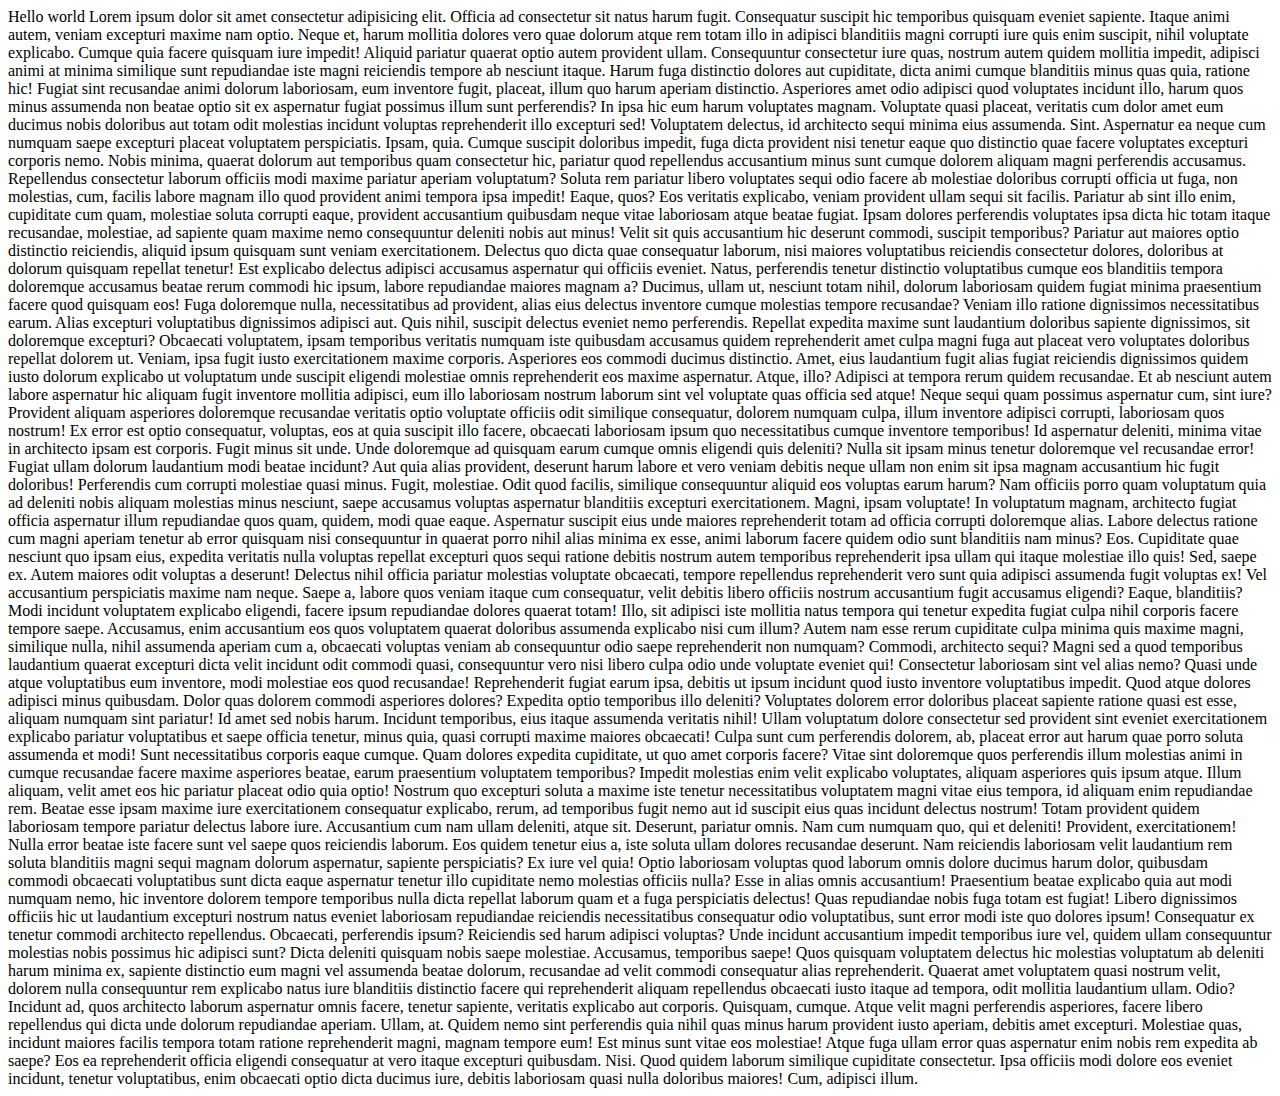
==== main-page/index.html @ 376ce211 "create my first folder for main page" ====
<!DOCTYPE html>
<html lang="en">
<head>
    <meta charset="UTF-8">
    <meta name="viewport" content="width=device-width, initial-scale=1.0">
    <title>Document</title>
</head>
<body>
    Hello world
    Lorem ipsum dolor sit amet consectetur adipisicing elit. Officia ad consectetur sit natus harum fugit. Consequatur suscipit hic temporibus quisquam eveniet sapiente. Itaque animi autem, veniam excepturi maxime nam optio.
    Neque et, harum mollitia dolores vero quae dolorum atque rem totam illo in adipisci blanditiis magni corrupti iure quis enim suscipit, nihil voluptate explicabo. Cumque quia facere quisquam iure impedit!
    Aliquid pariatur quaerat optio autem provident ullam. Consequuntur consectetur iure quas, nostrum autem quidem mollitia impedit, adipisci animi at minima similique sunt repudiandae iste magni reiciendis tempore ab nesciunt itaque.
    Harum fuga distinctio dolores aut cupiditate, dicta animi cumque blanditiis minus quas quia, ratione hic! Fugiat sint recusandae animi dolorum laboriosam, eum inventore fugit, placeat, illum quo harum aperiam distinctio.
    Asperiores amet odio adipisci quod voluptates incidunt illo, harum quos minus assumenda non beatae optio sit ex aspernatur fugiat possimus illum sunt perferendis? In ipsa hic eum harum voluptates magnam.
    Voluptate quasi placeat, veritatis cum dolor amet eum ducimus nobis doloribus aut totam odit molestias incidunt voluptas reprehenderit illo excepturi sed! Voluptatem delectus, id architecto sequi minima eius assumenda. Sint.
    Aspernatur ea neque cum numquam saepe excepturi placeat voluptatem perspiciatis. Ipsam, quia. Cumque suscipit doloribus impedit, fuga dicta provident nisi tenetur eaque quo distinctio quae facere voluptates excepturi corporis nemo.
    Nobis minima, quaerat dolorum aut temporibus quam consectetur hic, pariatur quod repellendus accusantium minus sunt cumque dolorem aliquam magni perferendis accusamus. Repellendus consectetur laborum officiis modi maxime pariatur aperiam voluptatum?
    Soluta rem pariatur libero voluptates sequi odio facere ab molestiae doloribus corrupti officia ut fuga, non molestias, cum, facilis labore magnam illo quod provident animi tempora ipsa impedit! Eaque, quos?
    Eos veritatis explicabo, veniam provident ullam sequi sit facilis. Pariatur ab sint illo enim, cupiditate cum quam, molestiae soluta corrupti eaque, provident accusantium quibusdam neque vitae laboriosam atque beatae fugiat.
    Ipsam dolores perferendis voluptates ipsa dicta hic totam itaque recusandae, molestiae, ad sapiente quam maxime nemo consequuntur deleniti nobis aut minus! Velit sit quis accusantium hic deserunt commodi, suscipit temporibus?
    Pariatur aut maiores optio distinctio reiciendis, aliquid ipsum quisquam sunt veniam exercitationem. Delectus quo dicta quae consequatur laborum, nisi maiores voluptatibus reiciendis consectetur dolores, doloribus at dolorum quisquam repellat tenetur!
    Est explicabo delectus adipisci accusamus aspernatur qui officiis eveniet. Natus, perferendis tenetur distinctio voluptatibus cumque eos blanditiis tempora doloremque accusamus beatae rerum commodi hic ipsum, labore repudiandae maiores magnam a?
    Ducimus, ullam ut, nesciunt totam nihil, dolorum laboriosam quidem fugiat minima praesentium facere quod quisquam eos! Fuga doloremque nulla, necessitatibus ad provident, alias eius delectus inventore cumque molestias tempore recusandae?
    Veniam illo ratione dignissimos necessitatibus earum. Alias excepturi voluptatibus dignissimos adipisci aut. Quis nihil, suscipit delectus eveniet nemo perferendis. Repellat expedita maxime sunt laudantium doloribus sapiente dignissimos, sit doloremque excepturi?
    Obcaecati voluptatem, ipsam temporibus veritatis numquam iste quibusdam accusamus quidem reprehenderit amet culpa magni fuga aut placeat vero voluptates doloribus repellat dolorem ut. Veniam, ipsa fugit iusto exercitationem maxime corporis.
    Asperiores eos commodi ducimus distinctio. Amet, eius laudantium fugit alias fugiat reiciendis dignissimos quidem iusto dolorum explicabo ut voluptatum unde suscipit eligendi molestiae omnis reprehenderit eos maxime aspernatur. Atque, illo?
    Adipisci at tempora rerum quidem recusandae. Et ab nesciunt autem labore aspernatur hic aliquam fugit inventore mollitia adipisci, eum illo laboriosam nostrum laborum sint vel voluptate quas officia sed atque!
    Neque sequi quam possimus aspernatur cum, sint iure? Provident aliquam asperiores doloremque recusandae veritatis optio voluptate officiis odit similique consequatur, dolorem numquam culpa, illum inventore adipisci corrupti, laboriosam quos nostrum!
    Ex error est optio consequatur, voluptas, eos at quia suscipit illo facere, obcaecati laboriosam ipsum quo necessitatibus cumque inventore temporibus! Id aspernatur deleniti, minima vitae in architecto ipsam est corporis.
    Fugit minus sit unde. Unde doloremque ad quisquam earum cumque omnis eligendi quis deleniti? Nulla sit ipsam minus tenetur doloremque vel recusandae error! Fugiat ullam dolorum laudantium modi beatae incidunt?
    Aut quia alias provident, deserunt harum labore et vero veniam debitis neque ullam non enim sit ipsa magnam accusantium hic fugit doloribus! Perferendis cum corrupti molestiae quasi minus. Fugit, molestiae.
    Odit quod facilis, similique consequuntur aliquid eos voluptas earum harum? Nam officiis porro quam voluptatum quia ad deleniti nobis aliquam molestias minus nesciunt, saepe accusamus voluptas aspernatur blanditiis excepturi exercitationem.
    Magni, ipsam voluptate! In voluptatum magnam, architecto fugiat officia aspernatur illum repudiandae quos quam, quidem, modi quae eaque. Aspernatur suscipit eius unde maiores reprehenderit totam ad officia corrupti doloremque alias.
    Labore delectus ratione cum magni aperiam tenetur ab error quisquam nisi consequuntur in quaerat porro nihil alias minima ex esse, animi laborum facere quidem odio sunt blanditiis nam minus? Eos.
    Cupiditate quae nesciunt quo ipsam eius, expedita veritatis nulla voluptas repellat excepturi quos sequi ratione debitis nostrum autem temporibus reprehenderit ipsa ullam qui itaque molestiae illo quis! Sed, saepe ex.
    Autem maiores odit voluptas a deserunt! Delectus nihil officia pariatur molestias voluptate obcaecati, tempore repellendus reprehenderit vero sunt quia adipisci assumenda fugit voluptas ex! Vel accusantium perspiciatis maxime nam neque.
    Saepe a, labore quos veniam itaque cum consequatur, velit debitis libero officiis nostrum accusantium fugit accusamus eligendi? Eaque, blanditiis? Modi incidunt voluptatem explicabo eligendi, facere ipsum repudiandae dolores quaerat totam!
    Illo, sit adipisci iste mollitia natus tempora qui tenetur expedita fugiat culpa nihil corporis facere tempore saepe. Accusamus, enim accusantium eos quos voluptatem quaerat doloribus assumenda explicabo nisi cum illum?
    Autem nam esse rerum cupiditate culpa minima quis maxime magni, similique nulla, nihil assumenda aperiam cum a, obcaecati voluptas veniam ab consequuntur odio saepe reprehenderit non numquam? Commodi, architecto sequi?
    Magni sed a quod temporibus laudantium quaerat excepturi dicta velit incidunt odit commodi quasi, consequuntur vero nisi libero culpa odio unde voluptate eveniet qui! Consectetur laboriosam sint vel alias nemo?
    Quasi unde atque voluptatibus eum inventore, modi molestiae eos quod recusandae! Reprehenderit fugiat earum ipsa, debitis ut ipsum incidunt quod iusto inventore voluptatibus impedit. Quod atque dolores adipisci minus quibusdam.
    Dolor quas dolorem commodi asperiores dolores? Expedita optio temporibus illo deleniti? Voluptates dolorem error doloribus placeat sapiente ratione quasi est esse, aliquam numquam sint pariatur! Id amet sed nobis harum.
    Incidunt temporibus, eius itaque assumenda veritatis nihil! Ullam voluptatum dolore consectetur sed provident sint eveniet exercitationem explicabo pariatur voluptatibus et saepe officia tenetur, minus quia, quasi corrupti maxime maiores obcaecati!
    Culpa sunt cum perferendis dolorem, ab, placeat error aut harum quae porro soluta assumenda et modi! Sunt necessitatibus corporis eaque cumque. Quam dolores expedita cupiditate, ut quo amet corporis facere?
    Vitae sint doloremque quos perferendis illum molestias animi in cumque recusandae facere maxime asperiores beatae, earum praesentium voluptatem temporibus? Impedit molestias enim velit explicabo voluptates, aliquam asperiores quis ipsum atque.
    Illum aliquam, velit amet eos hic pariatur placeat odio quia optio! Nostrum quo excepturi soluta a maxime iste tenetur necessitatibus voluptatem magni vitae eius tempora, id aliquam enim repudiandae rem.
    Beatae esse ipsam maxime iure exercitationem consequatur explicabo, rerum, ad temporibus fugit nemo aut id suscipit eius quas incidunt delectus nostrum! Totam provident quidem laboriosam tempore pariatur delectus labore iure.
    Accusantium cum nam ullam deleniti, atque sit. Deserunt, pariatur omnis. Nam cum numquam quo, qui et deleniti! Provident, exercitationem! Nulla error beatae iste facere sunt vel saepe quos reiciendis laborum.
    Eos quidem tenetur eius a, iste soluta ullam dolores recusandae deserunt. Nam reiciendis laboriosam velit laudantium rem soluta blanditiis magni sequi magnam dolorum aspernatur, sapiente perspiciatis? Ex iure vel quia!
    Optio laboriosam voluptas quod laborum omnis dolore ducimus harum dolor, quibusdam commodi obcaecati voluptatibus sunt dicta eaque aspernatur tenetur illo cupiditate nemo molestias officiis nulla? Esse in alias omnis accusantium!
    Praesentium beatae explicabo quia aut modi numquam nemo, hic inventore dolorem tempore temporibus nulla dicta repellat laborum quam et a fuga perspiciatis delectus! Quas repudiandae nobis fuga totam est fugiat!
    Libero dignissimos officiis hic ut laudantium excepturi nostrum natus eveniet laboriosam repudiandae reiciendis necessitatibus consequatur odio voluptatibus, sunt error modi iste quo dolores ipsum! Consequatur ex tenetur commodi architecto repellendus.
    Obcaecati, perferendis ipsum? Reiciendis sed harum adipisci voluptas? Unde incidunt accusantium impedit temporibus iure vel, quidem ullam consequuntur molestias nobis possimus hic adipisci sunt? Dicta deleniti quisquam nobis saepe molestiae.
    Accusamus, temporibus saepe! Quos quisquam voluptatem delectus hic molestias voluptatum ab deleniti harum minima ex, sapiente distinctio eum magni vel assumenda beatae dolorum, recusandae ad velit commodi consequatur alias reprehenderit.
    Quaerat amet voluptatem quasi nostrum velit, dolorem nulla consequuntur rem explicabo natus iure blanditiis distinctio facere qui reprehenderit aliquam repellendus obcaecati iusto itaque ad tempora, odit mollitia laudantium ullam. Odio?
    Incidunt ad, quos architecto laborum aspernatur omnis facere, tenetur sapiente, veritatis explicabo aut corporis. Quisquam, cumque. Atque velit magni perferendis asperiores, facere libero repellendus qui dicta unde dolorum repudiandae aperiam.
    Ullam, at. Quidem nemo sint perferendis quia nihil quas minus harum provident iusto aperiam, debitis amet excepturi. Molestiae quas, incidunt maiores facilis tempora totam ratione reprehenderit magni, magnam tempore eum!
    Est minus sunt vitae eos molestiae! Atque fuga ullam error quas aspernatur enim nobis rem expedita ab saepe? Eos ea reprehenderit officia eligendi consequatur at vero itaque excepturi quibusdam. Nisi.
    Quod quidem laborum similique cupiditate consectetur. Ipsa officiis modi dolore eos eveniet incidunt, tenetur voluptatibus, enim obcaecati optio dicta ducimus iure, debitis laboriosam quasi nulla doloribus maiores! Cum, adipisci illum.

</body>
</html>
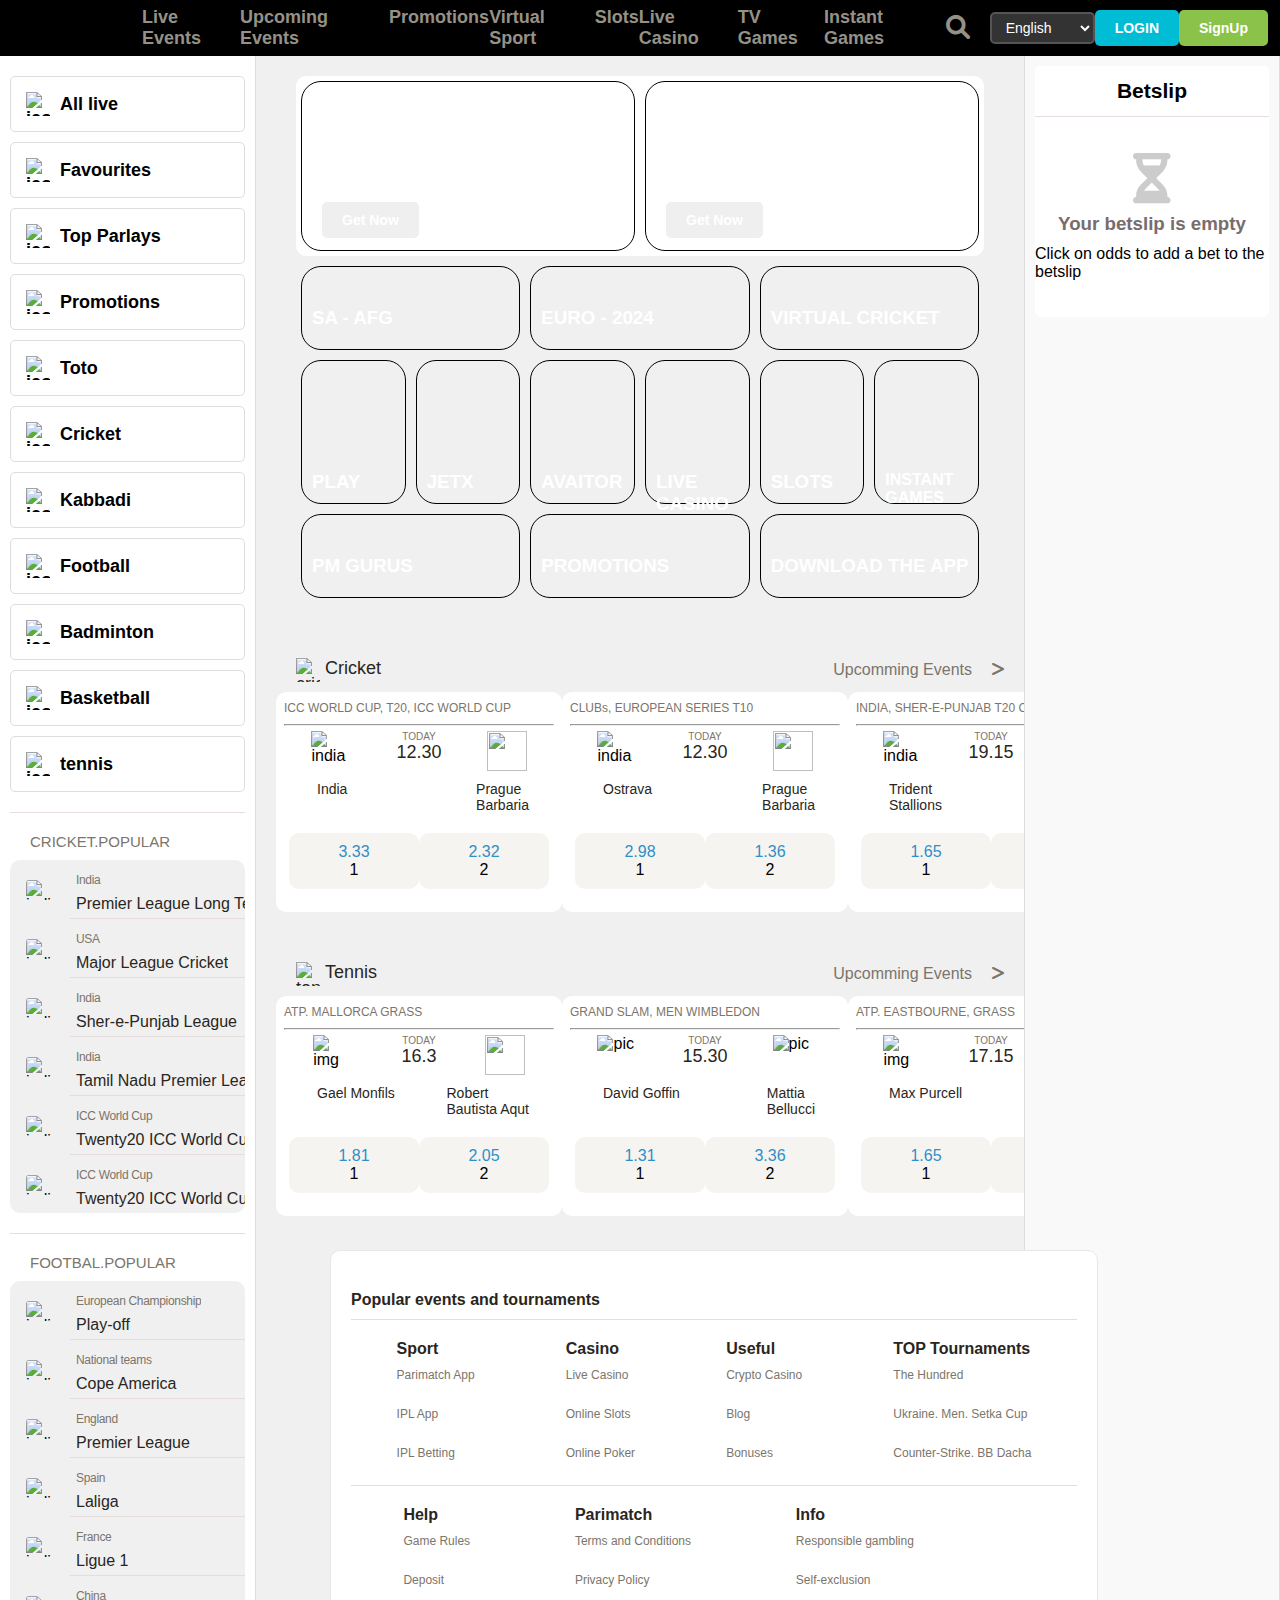
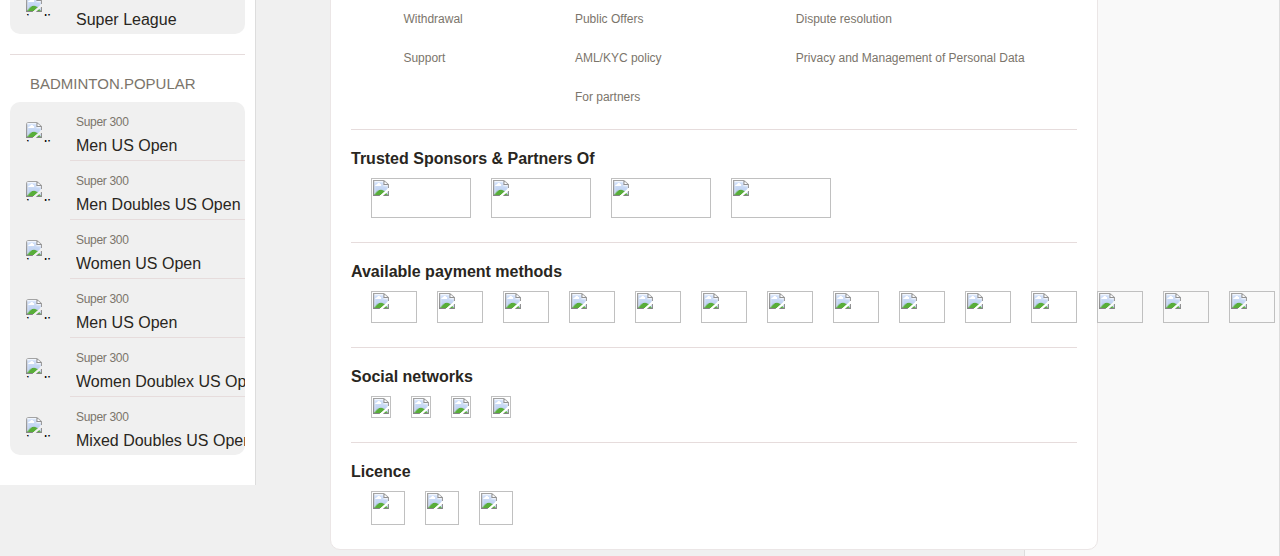
==== commit 54c4b4eb: "main page, login page, and signup page is almost completed" ====
--- a/main-page/index.html
+++ b/main-page/index.html
@@ -3,60 +3,831 @@
 <head>
     <meta charset="UTF-8">
     <meta name="viewport" content="width=device-width, initial-scale=1.0">
-    <title>Document</title>
+    <link rel="stylesheet" href="https://cdnjs.cloudflare.com/ajax/libs/font-awesome/6.0.0-beta3/css/all.min.css">
+    <link rel="stylesheet" href="style.css">
+    <script src="script.js" defer></script>
+    <title>main-page</title>
 </head>
 <body>
-    Hello world
-    Lorem ipsum dolor sit amet consectetur adipisicing elit. Officia ad consectetur sit natus harum fugit. Consequatur suscipit hic temporibus quisquam eveniet sapiente. Itaque animi autem, veniam excepturi maxime nam optio.
-    Neque et, harum mollitia dolores vero quae dolorum atque rem totam illo in adipisci blanditiis magni corrupti iure quis enim suscipit, nihil voluptate explicabo. Cumque quia facere quisquam iure impedit!
-    Aliquid pariatur quaerat optio autem provident ullam. Consequuntur consectetur iure quas, nostrum autem quidem mollitia impedit, adipisci animi at minima similique sunt repudiandae iste magni reiciendis tempore ab nesciunt itaque.
-    Harum fuga distinctio dolores aut cupiditate, dicta animi cumque blanditiis minus quas quia, ratione hic! Fugiat sint recusandae animi dolorum laboriosam, eum inventore fugit, placeat, illum quo harum aperiam distinctio.
-    Asperiores amet odio adipisci quod voluptates incidunt illo, harum quos minus assumenda non beatae optio sit ex aspernatur fugiat possimus illum sunt perferendis? In ipsa hic eum harum voluptates magnam.
-    Voluptate quasi placeat, veritatis cum dolor amet eum ducimus nobis doloribus aut totam odit molestias incidunt voluptas reprehenderit illo excepturi sed! Voluptatem delectus, id architecto sequi minima eius assumenda. Sint.
-    Aspernatur ea neque cum numquam saepe excepturi placeat voluptatem perspiciatis. Ipsam, quia. Cumque suscipit doloribus impedit, fuga dicta provident nisi tenetur eaque quo distinctio quae facere voluptates excepturi corporis nemo.
-    Nobis minima, quaerat dolorum aut temporibus quam consectetur hic, pariatur quod repellendus accusantium minus sunt cumque dolorem aliquam magni perferendis accusamus. Repellendus consectetur laborum officiis modi maxime pariatur aperiam voluptatum?
-    Soluta rem pariatur libero voluptates sequi odio facere ab molestiae doloribus corrupti officia ut fuga, non molestias, cum, facilis labore magnam illo quod provident animi tempora ipsa impedit! Eaque, quos?
-    Eos veritatis explicabo, veniam provident ullam sequi sit facilis. Pariatur ab sint illo enim, cupiditate cum quam, molestiae soluta corrupti eaque, provident accusantium quibusdam neque vitae laboriosam atque beatae fugiat.
-    Ipsam dolores perferendis voluptates ipsa dicta hic totam itaque recusandae, molestiae, ad sapiente quam maxime nemo consequuntur deleniti nobis aut minus! Velit sit quis accusantium hic deserunt commodi, suscipit temporibus?
-    Pariatur aut maiores optio distinctio reiciendis, aliquid ipsum quisquam sunt veniam exercitationem. Delectus quo dicta quae consequatur laborum, nisi maiores voluptatibus reiciendis consectetur dolores, doloribus at dolorum quisquam repellat tenetur!
-    Est explicabo delectus adipisci accusamus aspernatur qui officiis eveniet. Natus, perferendis tenetur distinctio voluptatibus cumque eos blanditiis tempora doloremque accusamus beatae rerum commodi hic ipsum, labore repudiandae maiores magnam a?
-    Ducimus, ullam ut, nesciunt totam nihil, dolorum laboriosam quidem fugiat minima praesentium facere quod quisquam eos! Fuga doloremque nulla, necessitatibus ad provident, alias eius delectus inventore cumque molestias tempore recusandae?
-    Veniam illo ratione dignissimos necessitatibus earum. Alias excepturi voluptatibus dignissimos adipisci aut. Quis nihil, suscipit delectus eveniet nemo perferendis. Repellat expedita maxime sunt laudantium doloribus sapiente dignissimos, sit doloremque excepturi?
-    Obcaecati voluptatem, ipsam temporibus veritatis numquam iste quibusdam accusamus quidem reprehenderit amet culpa magni fuga aut placeat vero voluptates doloribus repellat dolorem ut. Veniam, ipsa fugit iusto exercitationem maxime corporis.
-    Asperiores eos commodi ducimus distinctio. Amet, eius laudantium fugit alias fugiat reiciendis dignissimos quidem iusto dolorum explicabo ut voluptatum unde suscipit eligendi molestiae omnis reprehenderit eos maxime aspernatur. Atque, illo?
-    Adipisci at tempora rerum quidem recusandae. Et ab nesciunt autem labore aspernatur hic aliquam fugit inventore mollitia adipisci, eum illo laboriosam nostrum laborum sint vel voluptate quas officia sed atque!
-    Neque sequi quam possimus aspernatur cum, sint iure? Provident aliquam asperiores doloremque recusandae veritatis optio voluptate officiis odit similique consequatur, dolorem numquam culpa, illum inventore adipisci corrupti, laboriosam quos nostrum!
-    Ex error est optio consequatur, voluptas, eos at quia suscipit illo facere, obcaecati laboriosam ipsum quo necessitatibus cumque inventore temporibus! Id aspernatur deleniti, minima vitae in architecto ipsam est corporis.
-    Fugit minus sit unde. Unde doloremque ad quisquam earum cumque omnis eligendi quis deleniti? Nulla sit ipsam minus tenetur doloremque vel recusandae error! Fugiat ullam dolorum laudantium modi beatae incidunt?
-    Aut quia alias provident, deserunt harum labore et vero veniam debitis neque ullam non enim sit ipsa magnam accusantium hic fugit doloribus! Perferendis cum corrupti molestiae quasi minus. Fugit, molestiae.
-    Odit quod facilis, similique consequuntur aliquid eos voluptas earum harum? Nam officiis porro quam voluptatum quia ad deleniti nobis aliquam molestias minus nesciunt, saepe accusamus voluptas aspernatur blanditiis excepturi exercitationem.
-    Magni, ipsam voluptate! In voluptatum magnam, architecto fugiat officia aspernatur illum repudiandae quos quam, quidem, modi quae eaque. Aspernatur suscipit eius unde maiores reprehenderit totam ad officia corrupti doloremque alias.
-    Labore delectus ratione cum magni aperiam tenetur ab error quisquam nisi consequuntur in quaerat porro nihil alias minima ex esse, animi laborum facere quidem odio sunt blanditiis nam minus? Eos.
-    Cupiditate quae nesciunt quo ipsam eius, expedita veritatis nulla voluptas repellat excepturi quos sequi ratione debitis nostrum autem temporibus reprehenderit ipsa ullam qui itaque molestiae illo quis! Sed, saepe ex.
-    Autem maiores odit voluptas a deserunt! Delectus nihil officia pariatur molestias voluptate obcaecati, tempore repellendus reprehenderit vero sunt quia adipisci assumenda fugit voluptas ex! Vel accusantium perspiciatis maxime nam neque.
-    Saepe a, labore quos veniam itaque cum consequatur, velit debitis libero officiis nostrum accusantium fugit accusamus eligendi? Eaque, blanditiis? Modi incidunt voluptatem explicabo eligendi, facere ipsum repudiandae dolores quaerat totam!
-    Illo, sit adipisci iste mollitia natus tempora qui tenetur expedita fugiat culpa nihil corporis facere tempore saepe. Accusamus, enim accusantium eos quos voluptatem quaerat doloribus assumenda explicabo nisi cum illum?
-    Autem nam esse rerum cupiditate culpa minima quis maxime magni, similique nulla, nihil assumenda aperiam cum a, obcaecati voluptas veniam ab consequuntur odio saepe reprehenderit non numquam? Commodi, architecto sequi?
-    Magni sed a quod temporibus laudantium quaerat excepturi dicta velit incidunt odit commodi quasi, consequuntur vero nisi libero culpa odio unde voluptate eveniet qui! Consectetur laboriosam sint vel alias nemo?
-    Quasi unde atque voluptatibus eum inventore, modi molestiae eos quod recusandae! Reprehenderit fugiat earum ipsa, debitis ut ipsum incidunt quod iusto inventore voluptatibus impedit. Quod atque dolores adipisci minus quibusdam.
-    Dolor quas dolorem commodi asperiores dolores? Expedita optio temporibus illo deleniti? Voluptates dolorem error doloribus placeat sapiente ratione quasi est esse, aliquam numquam sint pariatur! Id amet sed nobis harum.
-    Incidunt temporibus, eius itaque assumenda veritatis nihil! Ullam voluptatum dolore consectetur sed provident sint eveniet exercitationem explicabo pariatur voluptatibus et saepe officia tenetur, minus quia, quasi corrupti maxime maiores obcaecati!
-    Culpa sunt cum perferendis dolorem, ab, placeat error aut harum quae porro soluta assumenda et modi! Sunt necessitatibus corporis eaque cumque. Quam dolores expedita cupiditate, ut quo amet corporis facere?
-    Vitae sint doloremque quos perferendis illum molestias animi in cumque recusandae facere maxime asperiores beatae, earum praesentium voluptatem temporibus? Impedit molestias enim velit explicabo voluptates, aliquam asperiores quis ipsum atque.
-    Illum aliquam, velit amet eos hic pariatur placeat odio quia optio! Nostrum quo excepturi soluta a maxime iste tenetur necessitatibus voluptatem magni vitae eius tempora, id aliquam enim repudiandae rem.
-    Beatae esse ipsam maxime iure exercitationem consequatur explicabo, rerum, ad temporibus fugit nemo aut id suscipit eius quas incidunt delectus nostrum! Totam provident quidem laboriosam tempore pariatur delectus labore iure.
-    Accusantium cum nam ullam deleniti, atque sit. Deserunt, pariatur omnis. Nam cum numquam quo, qui et deleniti! Provident, exercitationem! Nulla error beatae iste facere sunt vel saepe quos reiciendis laborum.
-    Eos quidem tenetur eius a, iste soluta ullam dolores recusandae deserunt. Nam reiciendis laboriosam velit laudantium rem soluta blanditiis magni sequi magnam dolorum aspernatur, sapiente perspiciatis? Ex iure vel quia!
-    Optio laboriosam voluptas quod laborum omnis dolore ducimus harum dolor, quibusdam commodi obcaecati voluptatibus sunt dicta eaque aspernatur tenetur illo cupiditate nemo molestias officiis nulla? Esse in alias omnis accusantium!
-    Praesentium beatae explicabo quia aut modi numquam nemo, hic inventore dolorem tempore temporibus nulla dicta repellat laborum quam et a fuga perspiciatis delectus! Quas repudiandae nobis fuga totam est fugiat!
-    Libero dignissimos officiis hic ut laudantium excepturi nostrum natus eveniet laboriosam repudiandae reiciendis necessitatibus consequatur odio voluptatibus, sunt error modi iste quo dolores ipsum! Consequatur ex tenetur commodi architecto repellendus.
-    Obcaecati, perferendis ipsum? Reiciendis sed harum adipisci voluptas? Unde incidunt accusantium impedit temporibus iure vel, quidem ullam consequuntur molestias nobis possimus hic adipisci sunt? Dicta deleniti quisquam nobis saepe molestiae.
-    Accusamus, temporibus saepe! Quos quisquam voluptatem delectus hic molestias voluptatum ab deleniti harum minima ex, sapiente distinctio eum magni vel assumenda beatae dolorum, recusandae ad velit commodi consequatur alias reprehenderit.
-    Quaerat amet voluptatem quasi nostrum velit, dolorem nulla consequuntur rem explicabo natus iure blanditiis distinctio facere qui reprehenderit aliquam repellendus obcaecati iusto itaque ad tempora, odit mollitia laudantium ullam. Odio?
-    Incidunt ad, quos architecto laborum aspernatur omnis facere, tenetur sapiente, veritatis explicabo aut corporis. Quisquam, cumque. Atque velit magni perferendis asperiores, facere libero repellendus qui dicta unde dolorum repudiandae aperiam.
-    Ullam, at. Quidem nemo sint perferendis quia nihil quas minus harum provident iusto aperiam, debitis amet excepturi. Molestiae quas, incidunt maiores facilis tempora totam ratione reprehenderit magni, magnam tempore eum!
-    Est minus sunt vitae eos molestiae! Atque fuga ullam error quas aspernatur enim nobis rem expedita ab saepe? Eos ea reprehenderit officia eligendi consequatur at vero itaque excepturi quibusdam. Nisi.
-    Quod quidem laborum similique cupiditate consectetur. Ipsa officiis modi dolore eos eveniet incidunt, tenetur voluptatibus, enim obcaecati optio dicta ducimus iure, debitis laboriosam quasi nulla doloribus maiores! Cum, adipisci illum.
+    <nav>
+        <ul class="navbar">
+            <li id="bar"><i class="fa-solid fa-bars"></i>
+                <div class="menu-links">
+                    <ul>
+                        <li class="menu-link-ele">
+                            <a href="#">Live Events</a>
+                        </li>
+                        <li class="menu-link-ele">
+                            <a href="#">Upcoming Events</a>
+                        </li>
+                        <li class="menu-link-ele">
+                            <a href="#">Promotions</a>
+                        </li>
+                        <li class="menu-link-ele">
+                            <a href="#">Virtual Sport</a>
+                        </li>
+                        <li class="menu-link-ele">
+                            <a href="#">Slots</a>
+                        </li>
+                        <li class="menu-link-ele">
+                            <a href="#">Live Casino</a>
+                        </li>
+                        <li class="menu-link-ele">
+                            <a href="#">TV Games</a>
+                        </li>
+                        <li class="menu-link-ele">
+                            <a href="#">Instant Games</a>
+                        </li>
+                    </ul>
+                </div>
+            </li>
+            <li class="nav-logo">
+                <div class="logo" ></div>
 
+                </div>
+            </li>
+           <div class="navbar-link-con">
+            <li class="nav-link event-link">
+                <a href="#">Live Events</a>
+            </li>
+            <li class="nav-link event-link">
+                <a href="#">Upcoming Events</a>
+            </li>
+            <li class="nav-link event-link">
+                <a href="#">Promotions</a>
+            </li>
+            <li class="nav-link event-link">
+                <a href="#">Virtual Sport</a>
+            </li>
+            <li class="nav-link event-link">
+                <a href="#">Slots</a>
+            </li>
+            <li class="nav-link event-link">
+                <a href="#">Live Casino</a>
+            </li>
+            <li class="nav-link event-link">
+                <a href="#">TV Games</a>
+            </li>
+            <li class="nav-link event-link">
+                <a href="#">Instant Games</a>
+            </li>
+           </div>
+            <li class="search-button">
+                <i class="fa-solid fa-magnifying-glass"></i>
+            </li>
+            <li class="lang-menu">
+                <div class="nav-item">
+                    <select class="language-selector">
+                        <option value="en" selected>English</option>
+                        <option value="fr">French</option>
+                        <option value="es">Spanish</option>
+                        <option value="de">German</option>
+                        <option value="zh">Chinese</option>
+                        <option value="ja">Japanese</option>
+                        <option value="ru">Russian</option>
+                        
+                    </select>
+                </div>
+            </li>
+            <li class="login-button">
+                <button>LOGIN</button>
+            </li>
+            <li class="sign-button">
+                <button>SignUp</button>
+            </li>
+            <li></li>
+        </ul>
+    </nav>
+    <main>
+        <div class="sidebar">
+            <div class="option">
+                <img src="https://icon-library.com/images/icon-for-fire/icon-for-fire-6.jpg" alt="icon">
+                All live
+            </div>
+            <div class="option">
+                <img src="https://4.bp.blogspot.com/-on1fVH5FsH8/TvQhVRH-viI/AAAAAAAAExI/N8abTsL3eWk/s1600/star.png" alt="icon">
+                Favourites
+            </div>
+            <div class="option">
+                <img src="https://mdlr.tech/assets/images/brand0/mdpi/img_ci_topparlays.png" alt="icon">
+                Top Parlays
+            </div>
+            <div class="option">
+                <img src="https://mdlr.tech/assets/images/brand0/mdpi/img_ci_promo.png" alt="icon">
+                Promotions
+            </div>
+            <div class="option">
+                <img src="https://mdlr.tech/assets/images/brand0/mdpi/img_toto.png" alt="icon">
+                Toto
+            </div>
+            <div class="option">
+                <img src="https://mdlr.tech/assets/images/brand0/mdpi/img_sport_ck.png" alt="icon">
+                Cricket
+            </div>
+            <div class="option">
+                <img src="https://mdlr.tech/assets/images/brand0/mdpi/img_sport_kb.png" alt="icon">
+                Kabbadi
+            </div>
+            <div class="option">
+                <img src="https://mdlr.tech/assets/images/brand0/mdpi/img_sport_f.png" alt="icon">
+                Football
+            </div>
+            <div class="option">
+                <img src="https://mdlr.tech/assets/images/brand0/mdpi/img_sport_bn.png" alt="icon">
+                Badminton
+            </div>
+            <div class="option">
+                <img src="https://mdlr.tech/assets/images/brand0/mdpi/img_sport_b.png" alt="icon">
+                Basketball
+            </div>
+            <div class="option" style="margin-bottom: 20px;">
+                <img src="https://mdlr.tech/assets/images/brand0/mdpi/img_sport_t.png" alt="icon">
+                tennis
+            </div>
+            <hr style="border:none; border-top: 1px solid rgb(230, 220, 220);">
+            <div class="leftsidebar-opt2" >
+                <div class="head">
+                    <p class="heading";>CRICKET.POPULAR</p>
+                    <div class="cricket">
+                        <div class="cric-con">
+                            <img src="https://pm-bet.in/taxonomyicons/categories/ind" alt="india" class="cric-con-img">
+                            <div class="details">
+                                <p class="country">India</p>
+                                 <p class="league">Premier League Long Term</p>
+                        
+                             </div>
+                             
+                        </div><hr style="margin-left: 60px; border:none; border-top: 1px solid rgb(230, 220, 220);">
+                        <div class="cric-con">
+                            <img src="https://pm-bet.in/taxonomyicons/categories/usa" alt="india" class="cric-con-img">
+                            <div class="details">
+                                <p class="country">USA</p>
+                                 <p class="league">Major League Cricket</p>
+                        
+                             </div>
+                             
+                        </div><hr style="margin-left: 60px;  border:none; border-top: 1px solid rgb(230, 220, 220);">
+                        <div class="cric-con">
+                            <img src="https://pm-bet.in/taxonomyicons/categories/ind" alt="india" class="cric-con-img">
+                            <div class="details">
+                                <p class="country">India</p>
+                                 <p class="league">Sher-e-Punjab League</p>
+                        
+                             </div>
+                             
+                        </div><hr style="margin-left: 60px;  border:none; border-top: 1px solid rgb(230, 220, 220);">
+                        <div class="cric-con">
+                            <img src="https://pm-bet.in/taxonomyicons/categories/ind" alt="india" class="cric-con-img">
+                            <div class="details">
+                                <p class="country">India</p>
+                                 <p class="league">Tamil Nadu Premier League</p>
+                        
+                             </div>
+                             
+                        </div><hr style="margin-left: 60px;  border:none; border-top: 1px solid rgb(230, 220, 220);">
+                        <div class="cric-con">
+                            <img src="https://pm-bet.in/taxonomyicons/categories/wc_c" alt="india" class="cric-con-img">
+                            <div class="details">
+                                <p class="country">ICC World Cup</p>
+                                 <p class="league">Twenty20 ICC World Cup</p>
+                        
+                             </div>
+                             
+                        </div><hr style="margin-left: 60px;  border:none; border-top: 1px solid rgb(230, 220, 220);">
+                        <div class="cric-con">
+                            <img src="https://pm-bet.in/taxonomyicons/categories/wc_c" alt="india" class="cric-con-img">
+                            <div class="details">
+                                <p class="country">ICC World Cup</p>
+                                 <p class="league">Twenty20 ICC World Cup</p>
+                        
+                             </div>
+                             
+                        </div>
+                    </div>
+                </div>
+            </div>
+            <hr style=" border:none; border-top: 1px solid rgb(230, 220, 220);">
+            <div class="leftsidebar-opt2" >
+                <div class="head">
+                    <p class="heading";>FOOTBAL.POPULAR</p>
+                    <div class="cricket">
+                        <div class="cric-con">
+                            <img src="https://pm-bet.in/taxonomyicons/categories/ec" alt="india" class="cric-con-img">
+                            <div class="details">
+                                <p class="country">European Championship</p>
+                                 <p class="league">Play-off</p>
+                        
+                             </div>
+                             
+                        </div><hr style="margin-left: 60px;  border:none; border-top: 1px solid rgb(230, 220, 220);">
+                        <div class="cric-con">
+                            <img src="https://pm-bet.in/taxonomyicons/categories/f_nt" alt="india" class="cric-con-img">
+                            <div class="details">
+                                <p class="country">National teams</p>
+                                 <p class="league">Cope America</p>
+                        
+                             </div>
+                             
+                        </div><hr style="margin-left: 60px;  border:none; border-top: 1px solid rgb(230, 220, 220);">
+                        <div class="cric-con">
+                            <img src="https://pm-bet.in/taxonomyicons/categories/eng" alt="india" class="cric-con-img">
+                            <div class="details">
+                                <p class="country">England</p>
+                                 <p class="league">Premier League</p>
+                        
+                             </div>
+                             
+                        </div><hr style="margin-left: 60px;  border:none; border-top: 1px solid rgb(230, 220, 220);">
+                        <div class="cric-con">
+                            <img src="https://pm-bet.in/taxonomyicons/categories/esp" alt="india" class="cric-con-img">
+                            <div class="details">
+                                <p class="country">Spain</p>
+                                 <p class="league">Laliga</p>
+                        
+                             </div>
+                             
+                        </div><hr style="margin-left: 60px;  border:none; border-top: 1px solid rgb(230, 220, 220);">
+                        <div class="cric-con">
+                            <img src="https://pm-bet.in/taxonomyicons/categories/fra" alt="india" class="cric-con-img">
+                            <div class="details">
+                                <p class="country">France</p>
+                                 <p class="league">Ligue 1</p>
+                        
+                             </div>
+                             
+                        </div><hr style="margin-left: 60px;  border:none; border-top: 1px solid rgb(230, 220, 220);">
+                        <div class="cric-con">
+                            <img src="https://pm-bet.in/taxonomyicons/categories/chn" alt="india" class="cric-con-img">
+                            <div class="details">
+                                <p class="country">China</p>
+                                 <p class="league">Super League</p>
+                        
+                             </div>
+                             
+                        </div>
+                    </div>
+                </div>
+            </div>
+            <hr style=" border:none; border-top: 1px solid rgb(230, 220, 220);">
+            <div class="leftsidebar-opt2" >
+                <div class="head">
+                    <p class="heading";>BADMINTON.POPULAR</p>
+                    <div class="cricket">
+                        <div class="cric-con">
+                            <img src="https://pm-bet.in/taxonomyicons/categories/s_300" alt="india" class="cric-con-img">
+                            <div class="details">
+                                <p class="country">Super 300</p>
+                                 <p class="league">Men US Open</p>
+                        
+                             </div>
+                             
+                        </div><hr style="margin-left: 60px;  border:none; border-top: 1px solid rgb(230, 220, 220);">
+                        <div class="cric-con">
+                            <img src="https://pm-bet.in/taxonomyicons/categories/s_300" alt="india" class="cric-con-img">
+                            <div class="details">
+                                <p class="country">Super 300</p>
+                                 <p class="league">Men Doubles US Open</p>
+                        
+                             </div>
+                             
+                        </div><hr style="margin-left: 60px;  border:none; border-top: 1px solid rgb(230, 220, 220);">
+                        <div class="cric-con">
+                            <img src="https://pm-bet.in/taxonomyicons/categories/s_300" alt="india" class="cric-con-img">
+                            <div class="details">
+                                <p class="country">Super 300</p>
+                                 <p class="league">Women US Open</p>
+                        
+                             </div>
+                             
+                        </div><hr style="margin-left: 60px;  border:none; border-top: 1px solid rgb(230, 220, 220);">
+                        <div class="cric-con">
+                            <img src="https://pm-bet.in/taxonomyicons/categories/s_300" alt="india" class="cric-con-img">
+                            <div class="details">
+                                <p class="country">Super 300</p>
+                                 <p class="league">Men US Open</p>
+                        
+                             </div>
+                             
+                        </div><hr style="margin-left: 60px;  border:none; border-top: 1px solid rgb(230, 220, 220);">
+                        <div class="cric-con">
+                            <img src="https://pm-bet.in/taxonomyicons/categories/s_300" alt="india" class="cric-con-img">
+                            <div class="details">
+                                <p class="country">Super 300</p>
+                                 <p class="league">Women Doublex US Open</p>
+                        
+                             </div>
+                             
+                        </div><hr style="margin-left: 60px;  border:none; border-top: 1px solid rgb(230, 220, 220);">
+                        <div class="cric-con">
+                            <img src="https://pm-bet.in/taxonomyicons/categories/s_300" alt="india" class="cric-con-img">
+                            <div class="details">
+                                <p class="country">Super 300</p>
+                                 <p class="league">Mixed Doubles US Open</p>
+                        
+                             </div>
+                             
+                        </div>
+                    </div>
+                </div>
+            </div>
+        </div>
+        <!-- /* -------------main section --------------*/ -->
+        <div class="content">
+            <div class="image-container">
+                <div class="row1">
+                    <div class="row1-con" style="background-image: url(https://pm-bet.in/content/uploads/392x152_2024_05_30_T182225_103_a0389c3f78.png); background-size: cover;">
+                        <button class="img-button">Get Now</button>
+                    </div>
+                    <div class="row1-con" style="background-image: url(https://pm-bet.in/content/uploads/392x152_2024_05_28_T085059_729_186c30f53a.png); background-size: cover;">
+                        <button class="img-button">Get Now</button>
+                    </div>
+                </div>
+                <div class="row2">
+                    <div class="row2-con" style="background-image: url(	https://pm-bet.in/content/uploads/eeeeee_033e8d0743.png); background-size: cover;">
+                        <h3 class="row2-p">SA - AFG</h3>
+                    </div>
+                    <div class="row2-con" style="background-image: url(https://pm-bet.in/content/uploads/euro_2024_5cfb358bc0.png); background-size: cover;">
+                        <h3 class="row2-p">EURO - 2024</h3>
+                    </div>
+                    <div class="row2-con" style="background-image: url(https://pm-bet.in/content/uploads/cric_1cf82bf5ab.png); background-size: cover;">
+                        <h3 class="row2-p">VIRTUAL CRICKET</h3>
+                    </div>
+                </div>
+                <div class="row3">
+                    <div class="row3-con" style="background-image: url(https://pm-bet.in/content/uploads/cric_1cf82bf5ab.png); background-size: cover;">
+                        <h3 class="row3-p">PLAY</h3>
+                    </div>
+                    <div class="row3-con" style="background-image: url(	https://pm-bet.in/content/uploads/jet_icc_553bbd5f51.png); background-size: cover;">
+                        <h3 class="row3-p">JETX</h3>
+                    </div>
+                    <div class="row3-con" style="background-image: url(https://pm-bet.in/content/uploads/avi_icc_de5fc63fef.png); background-size: cover;">
+                        <h3 class="row3-p">AVAITOR</h3>
+                    </div>
+                    <div class="row3-con" style="background-image: url(	https://pm-bet.in/content/uploads/live_icc_3bcc4dfd9e.png); background-size: cover;">
+                        <h3 class="row3-p">LIVE CASINO</h3>
+                    </div>
+                    <div class="row3-con" style="background-image: url(https://pm-bet.in/content/uploads/slot_icc_d6bcfb8538.png); background-size: cover;">
+                        <h3 class="row3-p">SLOTS</h3>
+                    </div>
+                    <div class="row3-con" style="background-image: url(https://pm-bet.in/content/uploads/instant_icc_2f8096d909.png); background-size: cover;">
+                        <h4 class="row3-p">INSTANT GAMES</h4>
+                    </div>
+                </div>
+                <div class="row2">
+                    <div class="row2-con" style="background-image: url(	https://pm-bet.in/content/uploads/PM_23c32137d1.png); background-size: cover;">
+                        <h3 class="row2-p">PM GURUS</h3>
+                    </div>
+                    <div class="row2-con" style="background-image: url(https://pm-bet.in/content/uploads/promo_icc_web_65bd2c85c2.png); background-size: cover;">
+                        <h3 class="row2-p">PROMOTIONS</h3>
+                    </div>
+                    <div class="row2-con" style="background-image: url(https://pm-bet.in/content/uploads/down_web_icc_229213ea16.png); background-size: cover;">
+                        <h3 class="row2-p">DOWNLOAD THE APP</h3>
+                    </div>
+                </div>
+                
+                
+            </div>
+            <!-- first event -->
+            <div class="events-con">
+                <div class="events-con-head">
+                    <div class="head1">
+                        <img src="https://mdlr.tech/assets/images/brand0/mdpi/img_sport_ck.png" alt="cric">
+                        <p>Cricket</p>
+                    </div>
+                    <div class="head2">
+                        <p>Upcomming Events</p>
+                        <i class="fa-solid fa-greater-than"></i>
+                    </div>
+                </div>
+                <div class="card-section">
+                    <!-- card1 -->
+                    <div class="card">
+                        <div class="card-head">
+                            <p class="card-head-p">ICC WORLD CUP, T20, ICC WORLD CUP</p>
+                        </div>
+                        <hr class="card-hr">
+                        <div class="card-body">
+                            <div class="card-body-row1">
+                                <img src="https://pm-bet.in/taxonomyicons/competitors/132745" alt="india">
+                                <div class="date">
+                                    <p class="day">TODAY</p>
+                                    <p class="time">12.30</p>
+                                </div>
+                                <img src="https://pm-bet.in/taxonomyicons/competitors/249550" alt="">
+                            </div>
+                            <div class="card-body-row2">
+                                <p class="p1">India</p>
+                                <p class="p2">Prague <br>Barbaria</p>
+                            </div>
+                            <div class="card-bady-row3">
+                                <div class="score1">
+                                    <div class="score1-part1">3.33</div>
+                                    <div class="score1-part2">1</div>
+                                </div>
+                                <div class="score1">
+                                    <div class="score1-part1">2.32</div>
+                                    <div class="score1-part2">2</div>
+                                </div>
+                            </div>
+    
+                        </div>
+                    </div>
+                    <!-- card2 -->
+                    <div class="card">
+                        <div class="card-head">
+                            <p class="card-head-p">CLUBs, EUROPEAN SERIES T10</p>
+                        </div>
+                        <hr class="card-hr">
+                        <div class="card-body">
+                            <div class="card-body-row1">
+                                <img src="	https://pm-bet.in/taxonomyicons/competitors/1478604" alt="india">
+                                <div class="date">
+                                    <p class="day">TODAY</p>
+                                    <p class="time">12.30</p>
+                                </div>
+                                <img src="https://pm-bet.in/taxonomyicons/competitors/249550" alt="">
+                            </div>
+                            <div class="card-body-row2">
+                                <p class="p1">Ostrava</p>
+                                <p class="p2">Prague <br>Barbaria</p>
+                            </div>
+                            <div class="card-bady-row3">
+                                <div class="score1">
+                                    <div class="score1-part1">2.98</div>
+                                    <div class="score1-part2">1</div>
+                                </div>
+                                <div class="score1">
+                                    <div class="score1-part1">1.36</div>
+                                    <div class="score1-part2">2</div>
+                                </div>
+                            </div>
+    
+                        </div>
+                    </div>
+                    <!-- card3 -->
+                    <div class="card">
+                        <div class="card-head">
+                            <p class="card-head-p">INDIA, SHER-E-PUNJAB T20 CUP</p>
+                        </div>
+                        <hr class="card-hr">
+                        <div class="card-body">
+                            <div class="card-body-row1">
+                                <img src="	https://pm-bet.in/taxonomyicons/competitors/1413207" alt="india">
+                                <div class="date">
+                                    <p class="day">TODAY</p>
+                                    <p class="time">19.15</p>
+                                </div>
+                                <img src="https://pm-bet.in/taxonomyicons/competitors/1413202" alt="">
+                            </div>
+                            <div class="card-body-row2">
+                                <p class="p1">Trident <br> Stallions
+                                </p>
+                                <p class="p2">BLV Blast</p>
+                            </div>
+                            <div class="card-bady-row3">
+                                <div class="score1">
+                                    <div class="score1-part1">1.65</div>
+                                    <div class="score1-part2">1</div>
+                                </div>
+                                <div class="score1">
+                                    <div class="score1-part1">2.09</div>
+                                    <div class="score1-part2">2</div>
+                                </div>
+                            </div>
+    
+                        </div>
+                    </div>
+                </div>
+            </div>
+            <!-- second event -->
+            <div class="events-con">
+                <div class="events-con-head">
+                    <div class="head1">
+                        <img src="	https://mdlr.tech/assets/images/brand0/mdpi/img_sport_t.png" alt="tennis">
+                        <p>Tennis</p>
+                    </div>
+                    <div class="head2">
+                        <p>Upcomming Events</p>
+                        <i class="fa-solid fa-greater-than"></i>
+                    </div>
+                </div>
+                <div class="card-section">
+                    <!-- card1 -->
+                    <div class="card">
+                        <div class="card-head">
+                            <p class="card-head-p">ATP. MALLORCA GRASS</p>
+                        </div>
+                        <hr class="card-hr">
+                        <div class="card-body">
+                            <div class="card-body-row1">
+                                <img src="https://pm-bet.in/taxonomyicons/competitors/65126" alt="img">
+                                <div class="date">
+                                    <p class="day">TODAY</p>
+                                    <p class="time">16.3</p>
+                                </div>
+                                <img src="https://pm-bet.in/taxonomyicons/competitors/56292" alt="">
+                            </div>
+                            <div class="card-body-row2">
+                                <p class="p1">Gael Monfils</p>
+                                <p class="p2">Robert <br>Bautista Aqut</p>
+                            </div>
+                            <div class="card-bady-row3">
+                                <div class="score1">
+                                    <div class="score1-part1">1.81</div>
+                                    <div class="score1-part2">1</div>
+                                </div>
+                                <div class="score1">
+                                    <div class="score1-part1">2.05</div>
+                                    <div class="score1-part2">2</div>
+                                </div>
+                            </div>
+    
+                        </div>
+                    </div>
+                    <!-- card2 -->
+                    <div class="card">
+                        <div class="card-head">
+                            <p class="card-head-p">GRAND SLAM, MEN WIMBLEDON</p>
+                        </div>
+                        <hr class="card-hr">
+                        <div class="card-body">
+                            <div class="card-body-row1">
+                                <img src="https://pm-bet.in/taxonomyicons/competitors/56991" alt="pic">
+                                <div class="date">
+                                    <p class="day">TODAY</p>
+                                    <p class="time">15.30</p>
+                                </div>
+                                <img src="https://pm-bet.in/taxonomyicons/competitors/81046" alt="pic">
+                            </div>
+                            <div class="card-body-row2">
+                                <p class="p1">David Goffin</p>
+                                <p class="p2">Mattia <br>Bellucci</p>
+                            </div>
+                            <div class="card-bady-row3">
+                                <div class="score1">
+                                    <div class="score1-part1">1.31</div>
+                                    <div class="score1-part2">1</div>
+                                </div>
+                                <div class="score1">
+                                    <div class="score1-part1">3.36</div>
+                                    <div class="score1-part2">2</div>
+                                </div>
+                            </div>
+    
+                        </div>
+                    </div>
+                    <!-- card3 -->
+                    <div class="card">
+                        <div class="card-head">
+                            <p class="card-head-p">ATP. EASTBOURNE, GRASS</p>
+                        </div>
+                        <hr class="card-hr">
+                        <div class="card-body">
+                            <div class="card-body-row1">
+                                <img src="https://pm-bet.in/taxonomyicons/competitors/63925" alt="img">
+                                <div class="date">
+                                    <p class="day">TODAY</p>
+                                    <p class="time">17.15</p>
+                                </div>
+                                <img src="https://pm-bet.in/taxonomyicons/competitors/63155" alt="img">
+                            </div>
+                            <div class="card-body-row2">
+                                <p class="p1">Max Purcell
+                                </p>
+                                <p class="p2">Miomir <br> kecmanovic</p>
+                            </div>
+                            <div class="card-bady-row3">
+                                <div class="score1">
+                                    <div class="score1-part1">1.65</div>
+                                    <div class="score1-part2">1</div>
+                                </div>
+                                <div class="score1">
+                                    <div class="score1-part1">2.09</div>
+                                    <div class="score1-part2">2</div>
+                                </div>
+                            </div>
+    
+                        </div>
+                    </div>
+                </div>
+            </div>
+        </div>
+        <!--------------- footersection ---------------->
+        <div class="right-sidebar sidebar">
+            <div class="rightside_con">
+                <div class="head-part">
+                    <h3>Betslip</h3>
+                </div>
+                <hr style=" border:none; border-top: 1px solid rgb(230, 220, 220);">
+                <div class="body-part">
+                    <i class="fa-solid fa-hourglass"></i>
+                    <h3 class="h3-part">Your betslip is empty</h3>
+                    <p>Click on odds to add a bet to the betslip</p>
+                </div>
+
+            </div>
+        </div>
+    </main>
+    <footer>
+        <div class="footer">
+           
+            <div class="popular-event-sec">
+                <div class="popular-head">
+                    <p>Popular events and tournaments</p>
+                </div>
+                <hr style=" border:none; border-top: 1px solid rgb(230, 220, 220);">
+                <div class="popular-body">
+                    <ul class="pop-lis">
+                        <li class="pop-head">Sport</li>
+                        <li>Parimatch App</li>
+                        <li>IPL App</li>
+                        <li>IPL Betting</li>
+                    </ul>
+                    <ul class="pop-lis">
+                        <li class="pop-head">Casino</li>
+                        <li>Live Casino</li>
+                        <li>Online Slots</li>
+                        <li>Online Poker</li>
+                    </ul>
+                    <ul class="pop-lis">
+                        <li class="pop-head">Useful</li>
+                        <li>Crypto Casino</li>
+                        <li>Blog</li>
+                        <li>Bonuses</li>
+                    </ul>
+                    <ul class="pop-lis">
+                        <li class="pop-head">TOP Tournaments</li>
+                        <li>The Hundred</li>
+                        <li>Ukraine. Men. Setka Cup</li>
+                        <li>Counter-Strike. BB Dacha</li>
+                    </ul>
+                </div>
+                <hr style=" border:none; border-top: 1px solid rgb(230, 220, 220);">
+                <div class="popular-body">
+                    <ul class="pop-lis">
+                        <li class="pop-head">Help</li>
+                        <li>Game Rules</li>
+                        <li>Deposit</li>
+                        <li>Withdrawal</li>
+                        <li>Support</li>
+                    </ul>
+                    <ul class="pop-lis">
+                        <li class="pop-head">Parimatch</li>
+                        <li>Terms and Conditions</li>
+                        <li>Privacy Policy</li>
+                        <li>Public Offers</li>
+                        <li>AML/KYC policy</li>
+                        <li>For partners</li>
+                    </ul>
+                    <ul class="pop-lis">
+                        <li class="pop-head">Info</li>
+                        <li>Responsible gambling</li>
+                        <li>Self-exclusion</li>
+                        <li>Dispute resolution</li>
+                        <li>Privacy and Management of Personal Data</li>
+                    </ul>
+                </div>
+                <hr style=" border:none; border-top: 1px solid rgb(230, 220, 220);">
+            </div>
+            
+            <div class="popular-event-sec">
+                <div class="popular-head">
+                    <p>Trusted Sponsors & Partners Of</p>
+                </div>
+                <div class="sponsors-ele">
+                    <div class="sponsors">
+                        <img src="https://pm-bet.in/content/uploads/Chealse_2_f1e9785397.png" alt="">
+                    </div>
+                    <div class="sponsors">
+                        <img src="https://pm-bet.in/content/uploads/Botafogo_2_701b2d6a69.png" alt="">
+                        
+                    </div>
+                    <div class="sponsors">
+                        <img src="https://pm-bet.in/content/uploads/Jamaica_Tallawahs_2_e22ef1c57f.png" alt="">
+                        
+                    </div>
+                    <div class="sponsors">
+                        <img src="https://pm-bet.in/content/uploads/Stock_Car_3_e122776c80.png" alt="">
+                        
+                    </div>
+                </div>
+                <hr style=" border:none; border-top: 1px solid rgb(230, 220, 220);">
+            </div>
+            <div class="popular-event-sec">
+                <div class="popular-head">
+                    <p>Available payment methods</p>
+                </div>
+                <div class="sponsors-ele">
+                    <div class="sponsors-pay">
+                        <img src="https://pm-bet.in/content/uploads/footer/PI_UnifiedPaymentsInterface.svg" alt="">
+                    </div>
+                    <div class="sponsors-pay">
+                        <img src="https://pm-bet.in/content/uploads/footer/PI_BankHDFC.svg" alt="">
+                        
+                    </div>
+                    <div class="sponsors-pay">
+                        <img src="https://pm-bet.in/content/uploads/footer/PI_BankAxis.svg" alt="">
+                        
+                    </div>
+                    <div class="sponsors-pay">
+                        <img src="https://pm-bet.in/content/uploads/footer/PI_SBI.svg" alt="">
+                        
+                    </div>
+                    <div class="sponsors-pay">
+                        <img src="https://pm-bet.in/content/uploads/footer/PI_ICICI.svg" alt="">
+                        
+                    </div>
+                    <div class="sponsors-pay">
+                        <img src="https://pm-bet.in/content/uploads/footer/PI_CASH.svg" alt="">
+                        
+                    </div>
+                    <div class="sponsors-pay">
+                        <img src="https://pm-bet.in/content/uploads/footer/PI_Visa.svg" alt="">
+                        
+                    </div>
+                    <div class="sponsors-pay">
+                        <img src="https://pm-bet.in/content/uploads/footer/PI_Mastercard.svg" alt="">
+                        
+                    </div>
+                    <div class="sponsors-pay">
+                        <img src="https://pm-bet.in/content/uploads/footer/PI_RuPay.svg" alt="">
+                        
+                    </div>
+                    <div class="sponsors-pay">
+                        <img src="https://pm-bet.in/content/uploads/footer/PI_PayTM.svg" alt="">
+                        
+                    </div>
+                    <div class="sponsors-pay">
+                        <img src="https://pm-bet.in/content/uploads/footer/PI_PhonePe.svg" alt="">
+                        
+                    </div>
+                    <div class="sponsors-pay">
+                        <img src="https://pm-bet.in/content/uploads/footer/PI_Crypto.svg" alt="">
+                        
+                    </div>
+                    <div class="sponsors-pay">
+                        <img src="https://pm-bet.in/content/uploads/footer/PI_BankYES.svg" alt="">
+                        
+                    </div>
+                    <div class="sponsors-pay">
+                        <img src="https://pm-bet.in/content/uploads/footer/PI_Kotak.svg" alt="">
+                        
+                    </div>
+                </div>
+                <hr style=" border:none; border-top: 1px solid rgb(230, 220, 220);">
+            </div>
+            <!-- social-networks -->
+            <div class="popular-event-sec">
+                <div class="popular-head">
+                    <p>Social networks</p>
+                </div>
+                <div class="sponsors-ele">
+                    <div class="social-ele">
+                        <img src="https://pm-bet.in/content/uploads/footer/SNI_Facebook.svg" alt="">
+                    </div>
+                    <div class="social-ele">
+                        <img src="https://pm-bet.in/content/uploads/footer_SNI_Telegram_da4d28580a.svg" alt="">
+                        
+                    </div>
+                    <div class="social-ele">
+                        <img src="https://pm-bet.in/content/uploads/footer_SNI_Instagram_413a4e44b6.svg" alt="">
+                        
+                    </div>
+                    <div class="social-ele">
+                        <img src="https://pm-bet.in/content/uploads/footer/SNI_Youtube.svg" alt="">
+                        
+                    </div>
+                    
+                </div>
+                <hr style=" border:none; border-top: 1px solid rgb(230, 220, 220);">
+            </div>
+            <!-- licence -->
+            <div class="popular-event-sec">
+                <div class="popular-head">
+                    <p>Licence</p>
+                </div>
+                <div class="sponsors-ele">
+                    <div class="licence-ele">
+                        <img src="https://pm-bet.in/content/uploads/footer/LIC_Federbet.svg" alt="">
+                    </div>
+                    <div class="licence-ele">
+                        <img src="https://pm-bet.in/content/uploads/footer/LIC_Legal.svg" alt="">
+                        
+                    </div>
+                    <div class="licence-ele">
+                        <img src="https://pm-bet.in/content/uploads/footer/LIC_Stop.svg" alt="">
+                        
+                    </div>
+                    
+                </div>
+                <!-- <hr style=" border:none; border-top: 1px solid rgb(230, 220, 220);"> -->
+            </div>
+
+
+            
+
+        </div>
+    </footer>
 </body>
-</html>+</html>
+
--- a/main-page/style.css
+++ b/main-page/style.css
@@ -0,0 +1,723 @@
+* {
+    margin: 0;
+    padding: 0;
+    box-sizing: border-box;
+    font-family: "SF Pro Display", "-apple-system", 'BlinkMacSystemFont', 'Roboto', 'Segoe UI', 'Oxygen', 'Ubuntu', 'Cantarell', 'Open Sans', 'Helvetica Neue', 'Arial', sans-serif;
+}
+
+body {
+    font-family: "SF Pro Display", "-apple-system", 'BlinkMacSystemFont', 'Roboto', 'Segoe UI', 'Oxygen', 'Ubuntu', 'Cantarell', 'Open Sans', 'Helvetica Neue', 'Arial', sans-serif;
+    background-color: #f0f0f0;
+}
+
+/* Navbar */
+.navbar {
+    display: flex;
+    align-items: center;
+    justify-content: space-around;
+    height: 56px;
+    background-color: black;
+    border: 2px solid black;
+    padding: 10px;
+}
+
+.navbar li {
+    list-style-type: none;
+}
+
+#bar {
+    font-size: 1.5em;
+    color: #969186;
+    display: none;
+}
+@media (max-width: 1000px) {
+    #bar {
+        display: block;
+        
+    }
+}
+
+.nav-logo {
+    height: 24px;
+    width: 80px;
+    border: 2px solid black;
+}
+
+.logo {
+    height: 24px;
+    width: 80px;
+    background-image: url("https://pm-bet.in/logos/pm-logo.svg");
+    background-size: cover;
+    
+}
+.navbar-link-con{
+    display: flex;
+    width: 70%;
+    margin-left: 50px;
+    
+    justify-content: space-around;
+
+}
+
+.nav-link a {
+    color: #969186;
+    font-weight: bolder;
+    font-size: 18px;
+    text-decoration: none;
+
+}
+
+.search-button {
+    color: #969186;
+    font-size: 1.5em;
+    margin-right: 20px;
+}
+
+/* button */
+
+/* button {
+    width: 100px;
+    height: 40px;
+    border-radius: 20px;
+} */
+
+button {
+    padding: 10px 20px;
+    font-size: 14px;
+    font-weight: bold;
+    color: #fff;
+    border: none;
+    border-radius: 5px;
+    cursor: pointer;
+    transition: background-color 0.3s, box-shadow 0.3s;
+}
+
+/* Login button with a cyan background */
+.login-button button {
+    background-color: #00bcd4;
+}
+
+.login-button button:hover {
+    background-color: #008c9e;
+    box-shadow: 0 0 10px rgba(0, 140, 158, 0.5);
+}
+
+/* Sign Up button with a lime green background */
+.sign-button button {
+    background-color: #8bc34a;
+}
+
+.sign-button button:hover {
+    background-color: #6fa832;
+    box-shadow: 0 0 10px rgba(111, 168, 50, 0.5);
+}
+@media (max-width: 768px) {
+    .login-button {
+        width: 50%;
+        font-size: 0.5rem;
+        /* position: relative; */
+        /* left:5px; */
+
+    }
+    .sign-button{
+        width: 50%;
+        font-size: 0.5rem;
+    }
+}
+
+/* Dropdown */
+.language-selector {
+    background-color: #333;
+    color: #fff;
+    border: 2px solid #555;
+    padding: 5px 10px;
+    font-size: 14px;
+    border-radius: 5px;
+    transition: border-color 0.3s, background-color 0.3s;
+}
+
+.language-selector:hover {
+    border-color: #888;
+    background-color: #444;
+}
+
+.language-selector option {
+    background-color: #333;
+    color: #fff;
+}
+
+/* Media Queries for Responsiveness */
+@media (max-width: 1000px) {
+    .event-link {
+        display: none;
+    }
+}
+@media (max-width: 1000px) {
+    .right-sidebar{
+        display: none
+    }
+}
+@media (max-width: 800px) {
+    .sidebar{
+        display: none
+    }
+}
+
+/* menu-bar */
+
+.menu-links{
+    width: 20%;
+    height: auto;
+    
+    padding: 20px;
+    position: fixed;
+    top:50px;
+    /* border: 2px solid rgb(68, 47, 47); */
+    left:0px;
+    display: flex;
+    flex-direction: column;
+    /* align-items: center; */
+    background-color: #0f0a0b;
+    border-radius: 10px;
+    color: #7B756B;
+    display: none;
+}
+.menu-links .menu-link-ele a{
+    color: #969186;
+    font-weight: bolder;
+    font-size: 18px;
+    text-decoration: none;
+    
+}
+.menu-links .menu-link-ele{
+    margin-bottom: 10px;
+}
+#bar:hover .menu-links{
+    display: block;
+}
+
+.menu-links .event-link{
+    /* border: 1px solid #7B756B; */
+    font-size: x-large;
+    margin-bottom: 10px;
+}
+
+
+/* Sidebar */
+.sidebar {
+    width: 20%;
+    background-color: white;
+    padding: 10px;
+    box-sizing: border-box;
+    border-right: 1px solid #ddd;
+    float: left; /* Float left to align horizontally */
+}
+
+.sidebar .option {
+    display: flex;
+    align-items: center;
+    padding: 15px;
+    margin: 10px 0;
+    border: 1px solid #ddd;
+    border-radius: 5px;
+    cursor: pointer;
+    transition: background-color 0.3s;
+    font-size: 18px;
+    font-weight: bold;
+}
+
+.sidebar .option:hover {
+    background-color: lightgrey;
+}
+
+.sidebar .option img {
+    width: 24px;
+    height: 24px;
+    margin-right: 10px;
+}
+
+/* Content Area */
+.content {
+    width: 60%;
+    background-color: #f0f0f0;
+    padding: 20px;
+    box-sizing: border-box;
+    float: left; /* Float left to align horizontally */
+}
+@media (max-width: 800px) {
+    .content{
+        width:100%;
+    }
+}
+@media (max-width: 1000px) {
+    .content{
+        width:80%;
+    }
+}
+
+/* Right Sidebar */
+.right-sidebar {
+    width: 20%;
+    height: 2100px;
+    background-color: #f9f9f9;
+    padding: 10px;
+    box-sizing: border-box;
+    border-left: 1px solid #ddd; /* Ensure left border is visible */
+    overflow-y: auto; /* Add scrollbar for overflow */
+    float: left; /* Float left to align horizontally */
+}
+
+.right-sidebar .widget {
+    margin-bottom: 20px;
+}
+
+.right-sidebar .widget-title {
+    font-size: 20px;
+    font-weight: bold;
+    margin-bottom: 10px;
+}
+
+.right-sidebar .widget ul {
+    list-style-type: none;
+    padding: 0;
+}
+
+.right-sidebar .widget li {
+    margin-bottom: 8px;
+}
+
+.right-sidebar .widget a {
+    text-decoration: none;
+    color: #333;
+}
+
+.right-sidebar .widget a:hover {
+    color: #666;
+}
+
+/* Clearfix */
+.clearfix::after {
+    content: "";
+    display: table;
+    clear: both;
+}
+.main-content {
+    display: flex;
+    justify-content: space-between;
+    align-items: flex-start;
+    flex-wrap: wrap;
+}
+.content{
+    margin-top: 0px;
+    /* margin-left: 20px;
+    margin-right: 20px; */
+}
+.image-container{
+    margin-left: 20px;
+    margin-right: 20px;
+    
+}
+.row1{
+    display: flex;
+    margin-bottom: 10px;
+    height: 180px;
+    justify-content: space-between;
+    background-color: white;
+    border-radius: 10px;
+
+    
+}
+
+.row1-con{
+    width: 440px;
+    height: 170px;
+    margin-top: 5px;
+    border: 1px solid black;
+    /* margin: 5px; */
+    margin-inline: 5px;
+    border-radius: 20px;
+}
+.row1-con:hover{
+    cursor: pointer;
+
+}
+.row2{
+    display: flex;
+    margin-bottom: 10px;
+    justify-content: space-between;
+}
+
+.row2-con{
+    width: 296px;
+    height: 84px;
+    border: 1px solid black;
+    margin-right: 5px;
+    margin-inline: 5px;
+    border-radius: 20px;  
+    transition: filter 0.3s ease; 
+}
+.row2-con:hover{
+    cursor: pointer;
+    filter: brightness(0.7);
+}
+.row3{
+    display: flex;
+    margin-bottom: 10px;
+    justify-content: space-between;
+}
+
+.row3-con{
+    width: 144px;
+    height: 144px;
+    border: 1px solid black;
+    margin-right: 5px;
+    margin-inline: 5px;
+    border-radius: 20px;   
+    transition: filter 0.3s ease; 
+}
+.row3-con:hover{
+    cursor: pointer;
+    filter: brightness(0.7);
+}
+.img-button{
+    position: relative;
+    top:120px;
+    left: 20px;
+}
+.img-button:hover{
+    cursor: pointer;
+    background-color: #cac5bb;
+}
+.row2-p{
+    color: white;
+    position: relative;
+    top:40px;
+    left:10px;
+}
+.row3-p{
+    color: white;
+    position: relative;
+    top:110px;
+    left:10px;
+}
+.leftsidebar-opt2{
+    margin-bottom: 20px;
+    margin-top: 20px;
+}
+.cricket{
+    background-color: #f0f0f0;
+    box-sizing: border-box;
+    border-radius: 10px;
+}
+.cric-con{
+    display: flex;
+    
+}
+
+.heading{
+    margin-top: 10px;
+    margin-left: 20px;
+    margin-bottom: 20px;
+    color: #7B756B;
+    font-size: 15px;
+    margin-bottom: 10px;
+    /* padding: 0px 16px; */
+}
+.cric-con-img{
+    width: 30px;
+    height: 20px;
+    margin-left:16px;
+    margin-right: 20px;
+    margin-top: 20px;
+    border-radius: 3px;
+    border: none;
+
+}
+.details{
+    margin-top: 12px;
+    white-space: nowrap;
+    overflow: hidden;
+    text-overflow: ellipsis;
+    margin-bottom: 5px;
+    
+}
+.country{
+    color: #7B756B;
+    font-size: 12px;
+    font-family: SF Pro, -apple-system, 'BlinkMacSystemFont', 'Roboto', 'Segoe UI', 'Oxygen', 'Ubuntu', 'Cantarell', 'Open Sans', 'Helvetica Neue', 'Arial', sans-serif;
+    font-weight: 400;
+    font-size: 12px;
+    line-height: 16px;
+    letter-spacing: -0.32px;
+    margin-bottom: 7px;
+    text-transform: none;
+}
+.league{
+    color: #292621;
+    font-size: 16px;
+    box-sizing: border-box;
+    margin-bottom: 0px;
+}
+hr{
+    color: #f0f0f0;
+}
+.rightside_con{
+    background-color: white;
+    border-radius: 5px;
+    display: flex;
+    flex-direction: column;
+    /*  */
+}  
+.head-part{
+    width: 100%;
+    height: 50px;
+    display: flex;
+    font-size: large;
+    justify-content: center;
+    align-items: center;
+}
+.body-part{
+    width: 100%;
+    height: 200px;
+    display: flex;
+    flex-direction: column;
+    justify-content: center;
+    align-items: center;
+    
+}
+.body-part .h3-part{
+    margin-bottom: 10px;
+    color: #786d6d;
+}
+.body-part i{
+    font-size: 50px;
+    color: #ccc;
+    margin-bottom: 10px;
+}
+
+.events-con-head{
+    display: flex;
+    justify-content: space-between;
+    margin-top: 50px;
+    align-items: center;
+    margin-bottom: 10px;
+}
+.events-con-head img{
+    width: 24px;
+    height: 24px;
+    margin-right: 5px;
+    margin-left: 20px;
+}
+.head1{
+    display: flex;
+    font-size: 18px;
+    color: #292621;
+    /* margin-inline: 5px; */
+    
+}
+.head2{
+    display: flex;
+    color: #7B756B;
+    font-size: 16px;
+}
+.head2 i{
+    margin-left: 20px;
+}
+.head2{
+    cursor: pointer;
+}
+.card{
+    width: 300px;
+    height: 220px;
+    border-radius: 10px;
+    background-color: white;
+    padding: 0px 8px 8px;
+
+    
+}
+/* .card-hr{
+    padding: 0;
+    border: none;
+    border: 1px solid rgb(11, 3, 3);
+} */
+.card-head{
+    height: 32px;
+    display: flex;
+    align-items: center;
+}
+.card-head-p{
+    font-size: 12px;
+    color: #7B756B;
+}
+.card-body{
+    padding:5px;
+}
+.card-body-row1{
+    display: flex;
+    justify-content: space-around;
+    margin-top: 10;
+    margin-bottom: 10px;
+}
+.card-body-row1 img{
+    width: 40px;
+    height: 40px;
+}
+.date{
+    display: flex;
+    flex-direction: column;
+    /* justify-content: center; */
+    align-items: center;
+
+}
+.date .day{
+    color: #7B756B;
+    font-size: 10px;
+}
+.date .time{
+    color: #292621;
+    font-size: 18px;
+}
+.card-body-row2{
+    display: flex;
+    justify-content: space-between;
+    font-size: 14px;
+    color: #292621;
+    margin-bottom: 20px;
+}
+.card-body-row2 .p1{
+    margin-left: 28px;
+}
+.card-body-row2 .p2{
+    margin-right: 20px;
+}
+.card-bady-row3{
+    
+    display: flex;
+    justify-content: space-around;
+    margin-bottom: 30px;
+}
+.score1{
+    height:56px;
+    width: 130px;
+    background-color: #f5f4f1;
+    border-radius: 10px;
+    display: flex;
+    flex-direction: column;
+    align-items: center;
+    justify-content: center;
+    
+}
+.score1-part1{
+    color: #2f8fc7;
+    font-size: 16px;
+}
+.card-section{
+    display: flex;
+    justify-content: space-around;
+}
+.events-con{
+    display: flex;
+    flex-direction: column;
+}
+@media(max-width:1000px){
+    .events-con{
+        flex-wrap: wrap;
+    }
+}
+.footer{
+    border: 1px solid rgb(235, 230, 230);
+    /* box-shadow: #666; */
+    background-color: white;
+    border-radius: 10px;
+    padding: 20px;
+    width: 60%;
+    height: 900px;
+    position: absolute;
+    z-index: 100;
+    top:1250px;
+    left: 330px;
+}
+.popular-event-sec{
+    border-radius: 5px;
+    margin-top: 20px;
+    /* padding: 20px; */
+}
+.popular-head{
+    font-size: 16px;
+    color: #292621;
+    font-weight: bolder;
+    /* padding: 20px; */
+    border-radius: 5px;
+    margin-bottom: 10px;
+
+    
+}
+.popular-body{
+    display: flex;
+    justify-content: space-around;
+    margin-top: 20px;
+}
+.popular-body li{
+    list-style-type: none;
+    font-size: 12px;
+    margin-bottom: 25px;
+}
+.pop-lis{
+    color:#7B756B;
+    font-size: 12px;
+}
+.pop-lis .pop-head{
+    font-size: 16px;
+    color: #292621;
+    font-weight: bolder;
+    margin-bottom: 10px;
+}
+.popular-event-sec .sponsors-ele .sponsors img{
+    width: 100px;
+    height: 40px;
+}
+.sponsors-ele{
+    display: flex;
+    /* margin-left: 20px; */
+    margin-bottom: 20px;
+    /* margin-left: 10px; */
+}
+.sponsors{
+    margin-left: 20px;
+}
+.popular-event-sec .sponsors-ele .sponsors-pay img{
+    width: 46px;
+    height: 32px;
+    margin-left: 20px;
+}
+.sponsors-ele .social-ele img{
+    width: 20px;
+    height: 22px;
+    margin-left: 20px;
+}
+.sponsors-ele .licence-ele img{
+    width: 34px;
+    height: 34px;
+    margin-left: 20px;
+}
+
+
+
+
+
+
+
+
+
+
+
+
+
+
+
+
+
+
+
+
+
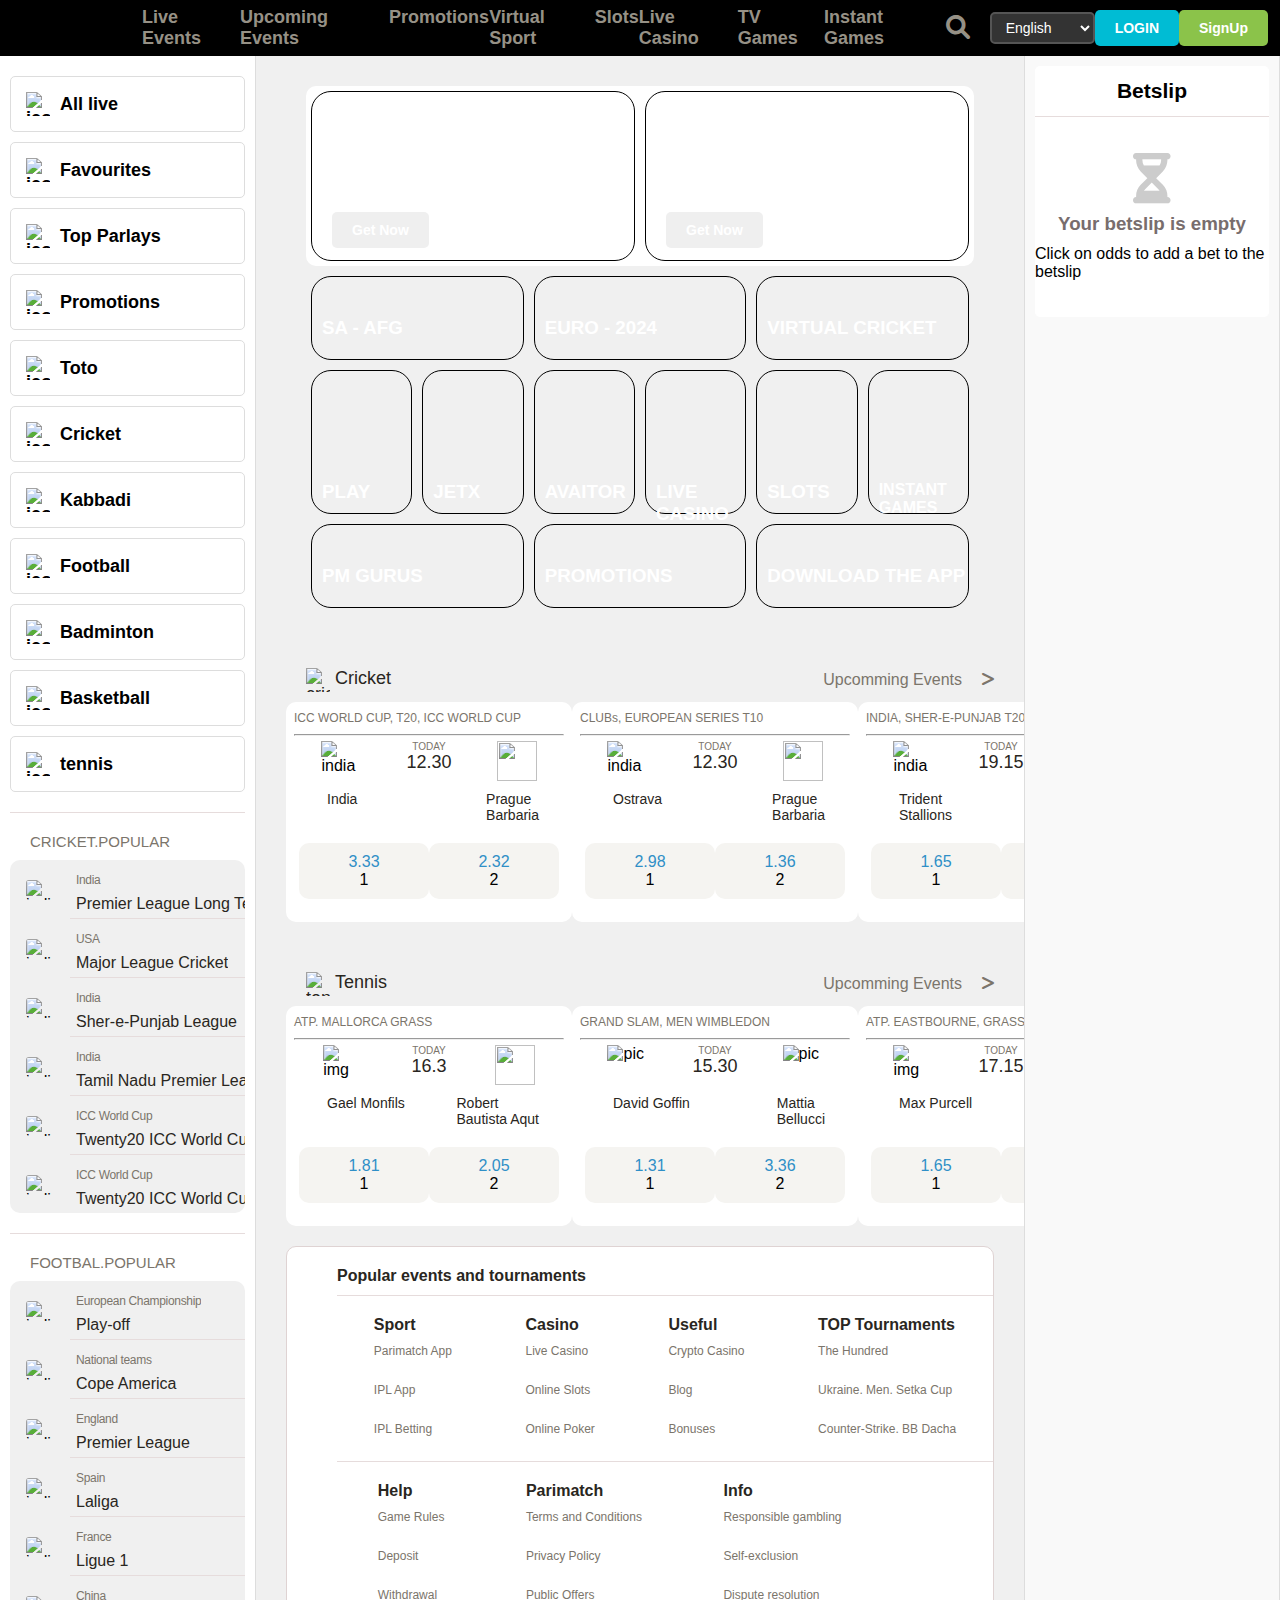
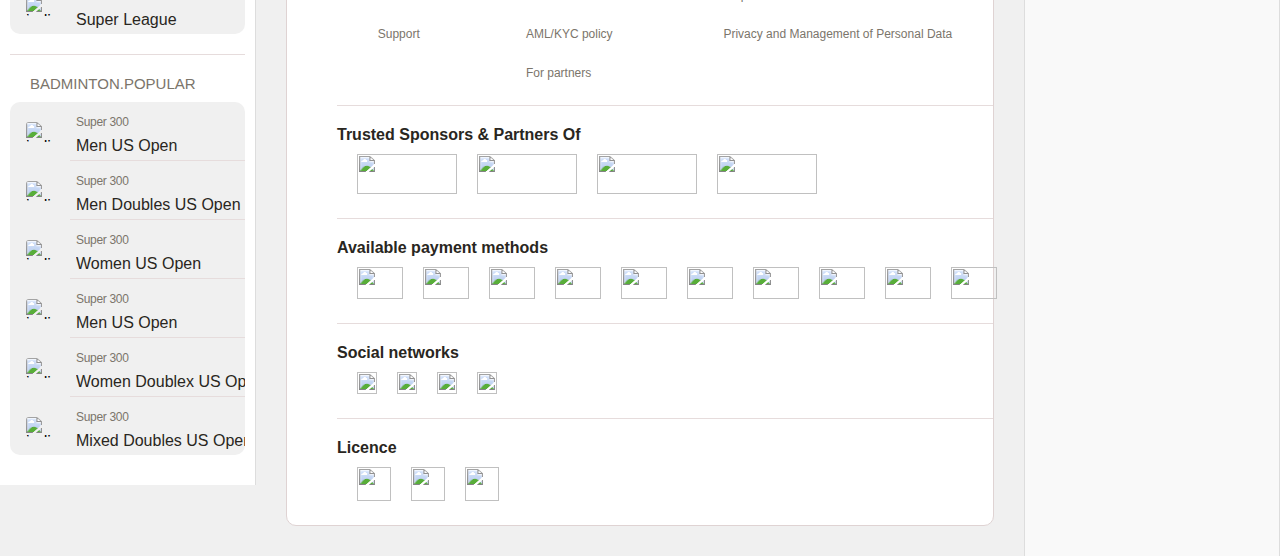
==== commit 2ae33c6b: "Add some modifications for responsiveness" ====
--- a/main-page/index.html
+++ b/main-page/index.html
@@ -99,6 +99,7 @@
         </ul>
     </nav>
     <main>
+        <!-- sidebar section -->
         <div class="sidebar">
             <div class="option">
                 <img src="https://icon-library.com/images/icon-for-fire/icon-for-fire-6.jpg" alt="icon">
@@ -611,8 +612,193 @@
                     </div>
                 </div>
             </div>
+            <footer>
+                <div class="footer">
+                   
+                    <div class="popular-event-sec">
+                        <div class="popular-head">
+                            <p>Popular events and tournaments</p>
+                        </div>
+                        <hr style=" border:none; border-top: 1px solid rgb(230, 220, 220);">
+                        <div class="popular-body">
+                            <ul class="pop-lis">
+                                <li class="pop-head">Sport</li>
+                                <li>Parimatch App</li>
+                                <li>IPL App</li>
+                                <li>IPL Betting</li>
+                            </ul>
+                            <ul class="pop-lis">
+                                <li class="pop-head">Casino</li>
+                                <li>Live Casino</li>
+                                <li>Online Slots</li>
+                                <li>Online Poker</li>
+                            </ul>
+                            <ul class="pop-lis">
+                                <li class="pop-head">Useful</li>
+                                <li>Crypto Casino</li>
+                                <li>Blog</li>
+                                <li>Bonuses</li>
+                            </ul>
+                            <ul class="pop-lis">
+                                <li class="pop-head">TOP Tournaments</li>
+                                <li>The Hundred</li>
+                                <li>Ukraine. Men. Setka Cup</li>
+                                <li>Counter-Strike. BB Dacha</li>
+                            </ul>
+                        </div>
+                        <hr style=" border:none; border-top: 1px solid rgb(230, 220, 220);">
+                        <div class="popular-body">
+                            <ul class="pop-lis">
+                                <li class="pop-head">Help</li>
+                                <li>Game Rules</li>
+                                <li>Deposit</li>
+                                <li>Withdrawal</li>
+                                <li>Support</li>
+                            </ul>
+                            <ul class="pop-lis">
+                                <li class="pop-head">Parimatch</li>
+                                <li>Terms and Conditions</li>
+                                <li>Privacy Policy</li>
+                                <li>Public Offers</li>
+                                <li>AML/KYC policy</li>
+                                <li>For partners</li>
+                            </ul>
+                            <ul class="pop-lis">
+                                <li class="pop-head">Info</li>
+                                <li>Responsible gambling</li>
+                                <li>Self-exclusion</li>
+                                <li>Dispute resolution</li>
+                                <li>Privacy and Management of Personal Data</li>
+                            </ul>
+                        </div>
+                        <hr style=" border:none; border-top: 1px solid rgb(230, 220, 220);">
+                    </div>
+                    
+                    <div class="popular-event-sec">
+                        <div class="popular-head">
+                            <p>Trusted Sponsors & Partners Of</p>
+                        </div>
+                        <div class="sponsors-ele">
+                            <div class="sponsors">
+                                <img src="https://pm-bet.in/content/uploads/Chealse_2_f1e9785397.png" alt="">
+                            </div>
+                            <div class="sponsors">
+                                <img src="https://pm-bet.in/content/uploads/Botafogo_2_701b2d6a69.png" alt="">
+                                
+                            </div>
+                            <div class="sponsors">
+                                <img src="https://pm-bet.in/content/uploads/Jamaica_Tallawahs_2_e22ef1c57f.png" alt="">
+                                
+                            </div>
+                            <div class="sponsors">
+                                <img src="https://pm-bet.in/content/uploads/Stock_Car_3_e122776c80.png" alt="">
+                                
+                            </div>
+                        </div>
+                        <hr style=" border:none; border-top: 1px solid rgb(230, 220, 220);">
+                    </div>
+                    <div class="popular-event-sec">
+                        <div class="popular-head">
+                            <p>Available payment methods</p>
+                        </div>
+                        <div class="sponsors-ele">
+                            <div class="sponsors-pay">
+                                <img src="https://pm-bet.in/content/uploads/footer/PI_UnifiedPaymentsInterface.svg" alt="">
+                            </div>
+                            <div class="sponsors-pay">
+                                <img src="https://pm-bet.in/content/uploads/footer/PI_BankHDFC.svg" alt="">
+                                
+                            </div>
+                            <div class="sponsors-pay">
+                                <img src="https://pm-bet.in/content/uploads/footer/PI_BankAxis.svg" alt="">
+                                
+                            </div>
+                            <div class="sponsors-pay">
+                                <img src="https://pm-bet.in/content/uploads/footer/PI_SBI.svg" alt="">
+                                
+                            </div>
+                            <div class="sponsors-pay">
+                                <img src="https://pm-bet.in/content/uploads/footer/PI_ICICI.svg" alt="">
+                                
+                            </div>
+                            <div class="sponsors-pay">
+                                <img src="https://pm-bet.in/content/uploads/footer/PI_CASH.svg" alt="">
+                                
+                            </div>
+                            <div class="sponsors-pay">
+                                <img src="https://pm-bet.in/content/uploads/footer/PI_Visa.svg" alt="">
+                                
+                            </div>
+                            <div class="sponsors-pay">
+                                <img src="https://pm-bet.in/content/uploads/footer/PI_Mastercard.svg" alt="">
+                                
+                            </div>
+                            <div class="sponsors-pay">
+                                <img src="https://pm-bet.in/content/uploads/footer/PI_RuPay.svg" alt="">
+                                
+                            </div>
+                            <div class="sponsors-pay">
+                                <img src="https://pm-bet.in/content/uploads/footer/PI_PayTM.svg" alt="">
+                                
+                            </div>
+                          
+                        </div>
+                        <hr style=" border:none; border-top: 1px solid rgb(230, 220, 220);">
+                    </div>
+                    <!-- social-networks -->
+                    <div class="popular-event-sec">
+                        <div class="popular-head">
+                            <p>Social networks</p>
+                        </div>
+                        <div class="sponsors-ele">
+                            <div class="social-ele">
+                                <img src="https://pm-bet.in/content/uploads/footer/SNI_Facebook.svg" alt="">
+                            </div>
+                            <div class="social-ele">
+                                <img src="https://pm-bet.in/content/uploads/footer_SNI_Telegram_da4d28580a.svg" alt="">
+                                
+                            </div>
+                            <div class="social-ele">
+                                <img src="https://pm-bet.in/content/uploads/footer_SNI_Instagram_413a4e44b6.svg" alt="">
+                                
+                            </div>
+                            <div class="social-ele">
+                                <img src="https://pm-bet.in/content/uploads/footer/SNI_Youtube.svg" alt="">
+                                
+                            </div>
+                            
+                        </div>
+                        <hr style=" border:none; border-top: 1px solid rgb(230, 220, 220);">
+                    </div>
+                    <!-- licence -->
+                    <div class="popular-event-sec">
+                        <div class="popular-head">
+                            <p>Licence</p>
+                        </div>
+                        <div class="sponsors-ele">
+                            <div class="licence-ele">
+                                <img src="https://pm-bet.in/content/uploads/footer/LIC_Federbet.svg" alt="">
+                            </div>
+                            <div class="licence-ele">
+                                <img src="https://pm-bet.in/content/uploads/footer/LIC_Legal.svg" alt="">
+                                
+                            </div>
+                            <div class="licence-ele">
+                                <img src="https://pm-bet.in/content/uploads/footer/LIC_Stop.svg" alt="">
+                                
+                            </div>
+                            
+                        </div>
+                        <!-- <hr style=" border:none; border-top: 1px solid rgb(230, 220, 220);"> -->
+                    </div>
+        
+        
+                    
+        
+                </div>
+            </footer>
         </div>
-        <!--------------- footersection ---------------->
+        <!-- right-side-section -->
         <div class="right-sidebar sidebar">
             <div class="rightside_con">
                 <div class="head-part">
@@ -628,206 +814,5 @@
             </div>
         </div>
     </main>
-    <footer>
-        <div class="footer">
-           
-            <div class="popular-event-sec">
-                <div class="popular-head">
-                    <p>Popular events and tournaments</p>
-                </div>
-                <hr style=" border:none; border-top: 1px solid rgb(230, 220, 220);">
-                <div class="popular-body">
-                    <ul class="pop-lis">
-                        <li class="pop-head">Sport</li>
-                        <li>Parimatch App</li>
-                        <li>IPL App</li>
-                        <li>IPL Betting</li>
-                    </ul>
-                    <ul class="pop-lis">
-                        <li class="pop-head">Casino</li>
-                        <li>Live Casino</li>
-                        <li>Online Slots</li>
-                        <li>Online Poker</li>
-                    </ul>
-                    <ul class="pop-lis">
-                        <li class="pop-head">Useful</li>
-                        <li>Crypto Casino</li>
-                        <li>Blog</li>
-                        <li>Bonuses</li>
-                    </ul>
-                    <ul class="pop-lis">
-                        <li class="pop-head">TOP Tournaments</li>
-                        <li>The Hundred</li>
-                        <li>Ukraine. Men. Setka Cup</li>
-                        <li>Counter-Strike. BB Dacha</li>
-                    </ul>
-                </div>
-                <hr style=" border:none; border-top: 1px solid rgb(230, 220, 220);">
-                <div class="popular-body">
-                    <ul class="pop-lis">
-                        <li class="pop-head">Help</li>
-                        <li>Game Rules</li>
-                        <li>Deposit</li>
-                        <li>Withdrawal</li>
-                        <li>Support</li>
-                    </ul>
-                    <ul class="pop-lis">
-                        <li class="pop-head">Parimatch</li>
-                        <li>Terms and Conditions</li>
-                        <li>Privacy Policy</li>
-                        <li>Public Offers</li>
-                        <li>AML/KYC policy</li>
-                        <li>For partners</li>
-                    </ul>
-                    <ul class="pop-lis">
-                        <li class="pop-head">Info</li>
-                        <li>Responsible gambling</li>
-                        <li>Self-exclusion</li>
-                        <li>Dispute resolution</li>
-                        <li>Privacy and Management of Personal Data</li>
-                    </ul>
-                </div>
-                <hr style=" border:none; border-top: 1px solid rgb(230, 220, 220);">
-            </div>
-            
-            <div class="popular-event-sec">
-                <div class="popular-head">
-                    <p>Trusted Sponsors & Partners Of</p>
-                </div>
-                <div class="sponsors-ele">
-                    <div class="sponsors">
-                        <img src="https://pm-bet.in/content/uploads/Chealse_2_f1e9785397.png" alt="">
-                    </div>
-                    <div class="sponsors">
-                        <img src="https://pm-bet.in/content/uploads/Botafogo_2_701b2d6a69.png" alt="">
-                        
-                    </div>
-                    <div class="sponsors">
-                        <img src="https://pm-bet.in/content/uploads/Jamaica_Tallawahs_2_e22ef1c57f.png" alt="">
-                        
-                    </div>
-                    <div class="sponsors">
-                        <img src="https://pm-bet.in/content/uploads/Stock_Car_3_e122776c80.png" alt="">
-                        
-                    </div>
-                </div>
-                <hr style=" border:none; border-top: 1px solid rgb(230, 220, 220);">
-            </div>
-            <div class="popular-event-sec">
-                <div class="popular-head">
-                    <p>Available payment methods</p>
-                </div>
-                <div class="sponsors-ele">
-                    <div class="sponsors-pay">
-                        <img src="https://pm-bet.in/content/uploads/footer/PI_UnifiedPaymentsInterface.svg" alt="">
-                    </div>
-                    <div class="sponsors-pay">
-                        <img src="https://pm-bet.in/content/uploads/footer/PI_BankHDFC.svg" alt="">
-                        
-                    </div>
-                    <div class="sponsors-pay">
-                        <img src="https://pm-bet.in/content/uploads/footer/PI_BankAxis.svg" alt="">
-                        
-                    </div>
-                    <div class="sponsors-pay">
-                        <img src="https://pm-bet.in/content/uploads/footer/PI_SBI.svg" alt="">
-                        
-                    </div>
-                    <div class="sponsors-pay">
-                        <img src="https://pm-bet.in/content/uploads/footer/PI_ICICI.svg" alt="">
-                        
-                    </div>
-                    <div class="sponsors-pay">
-                        <img src="https://pm-bet.in/content/uploads/footer/PI_CASH.svg" alt="">
-                        
-                    </div>
-                    <div class="sponsors-pay">
-                        <img src="https://pm-bet.in/content/uploads/footer/PI_Visa.svg" alt="">
-                        
-                    </div>
-                    <div class="sponsors-pay">
-                        <img src="https://pm-bet.in/content/uploads/footer/PI_Mastercard.svg" alt="">
-                        
-                    </div>
-                    <div class="sponsors-pay">
-                        <img src="https://pm-bet.in/content/uploads/footer/PI_RuPay.svg" alt="">
-                        
-                    </div>
-                    <div class="sponsors-pay">
-                        <img src="https://pm-bet.in/content/uploads/footer/PI_PayTM.svg" alt="">
-                        
-                    </div>
-                    <div class="sponsors-pay">
-                        <img src="https://pm-bet.in/content/uploads/footer/PI_PhonePe.svg" alt="">
-                        
-                    </div>
-                    <div class="sponsors-pay">
-                        <img src="https://pm-bet.in/content/uploads/footer/PI_Crypto.svg" alt="">
-                        
-                    </div>
-                    <div class="sponsors-pay">
-                        <img src="https://pm-bet.in/content/uploads/footer/PI_BankYES.svg" alt="">
-                        
-                    </div>
-                    <div class="sponsors-pay">
-                        <img src="https://pm-bet.in/content/uploads/footer/PI_Kotak.svg" alt="">
-                        
-                    </div>
-                </div>
-                <hr style=" border:none; border-top: 1px solid rgb(230, 220, 220);">
-            </div>
-            <!-- social-networks -->
-            <div class="popular-event-sec">
-                <div class="popular-head">
-                    <p>Social networks</p>
-                </div>
-                <div class="sponsors-ele">
-                    <div class="social-ele">
-                        <img src="https://pm-bet.in/content/uploads/footer/SNI_Facebook.svg" alt="">
-                    </div>
-                    <div class="social-ele">
-                        <img src="https://pm-bet.in/content/uploads/footer_SNI_Telegram_da4d28580a.svg" alt="">
-                        
-                    </div>
-                    <div class="social-ele">
-                        <img src="https://pm-bet.in/content/uploads/footer_SNI_Instagram_413a4e44b6.svg" alt="">
-                        
-                    </div>
-                    <div class="social-ele">
-                        <img src="https://pm-bet.in/content/uploads/footer/SNI_Youtube.svg" alt="">
-                        
-                    </div>
-                    
-                </div>
-                <hr style=" border:none; border-top: 1px solid rgb(230, 220, 220);">
-            </div>
-            <!-- licence -->
-            <div class="popular-event-sec">
-                <div class="popular-head">
-                    <p>Licence</p>
-                </div>
-                <div class="sponsors-ele">
-                    <div class="licence-ele">
-                        <img src="https://pm-bet.in/content/uploads/footer/LIC_Federbet.svg" alt="">
-                    </div>
-                    <div class="licence-ele">
-                        <img src="https://pm-bet.in/content/uploads/footer/LIC_Legal.svg" alt="">
-                        
-                    </div>
-                    <div class="licence-ele">
-                        <img src="https://pm-bet.in/content/uploads/footer/LIC_Stop.svg" alt="">
-                        
-                    </div>
-                    
-                </div>
-                <!-- <hr style=" border:none; border-top: 1px solid rgb(230, 220, 220);"> -->
-            </div>
-
-
-            
-
-        </div>
-    </footer>
 </body>
-</html>
-
+</html>--- a/main-page/style.css
+++ b/main-page/style.css
@@ -236,24 +236,7 @@
     margin-right: 10px;
 }
 
-/* Content Area */
-.content {
-    width: 60%;
-    background-color: #f0f0f0;
-    padding: 20px;
-    box-sizing: border-box;
-    float: left; /* Float left to align horizontally */
-}
-@media (max-width: 800px) {
-    .content{
-        width:100%;
-    }
-}
-@media (max-width: 1000px) {
-    .content{
-        width:80%;
-    }
-}
+
 
 /* Right Sidebar */
 .right-sidebar {
@@ -301,6 +284,25 @@
     display: table;
     clear: both;
 }
+/* Content Area */
+.content {
+    width: 60%;
+    height: auto;
+    background-color: #f0f0f0;
+    padding: 20px;
+    box-sizing: border-box;
+    float: left; /* Float left to align horizontally */
+}
+@media (max-width: 800px) {
+    .content{
+        width:100%;
+    }
+}
+@media (max-width: 1000px) {
+    .content{
+        width:80%;
+    }
+}
 .main-content {
     display: flex;
     justify-content: space-between;
@@ -529,6 +531,7 @@
 .card{
     width: 300px;
     height: 220px;
+    
     border-radius: 10px;
     background-color: white;
     padding: 0px 8px 8px;
@@ -619,28 +622,177 @@
     display: flex;
     flex-direction: column;
 }
-@media(max-width:1000px){
-    .events-con{
+/* Adjustments for Tablets */
+@media (max-width: 1000px) {
+    .content {
+        width: 80%;
+        padding: 10px;
+    }
+    .image-container {
+        margin-left: 10px;
+        margin-right: 10px;
+    }
+    .row1 {
         flex-wrap: wrap;
-    }
-}
-.footer{
-    border: 1px solid rgb(235, 230, 230);
-    /* box-shadow: #666; */
+ 
+        justify-content: center;
+        height: auto;
+    }
+    .row1-con {
+        width: 100%;
+        margin: 5px 0;
+    }
+    .row2 {
+        flex-wrap: wrap;
+        justify-content: center;
+    }
+    .row2-con {
+        width: 100%;
+        margin-bottom: 10px;
+    }
+    .row3 {
+        flex-wrap: wrap;
+        justify-content: center;
+    }
+    .row3-con {
+        width: 48%;
+        margin-bottom: 10px;
+    }
+    .img-button {
+        top: auto;
+        left: auto;
+        margin: 10px auto;
+        display: block;
+    }
+    .row2-p {
+        top: auto;
+        left: auto;
+        text-align: center;
+        margin-top: 5px;
+    }
+    .row3-p {
+        top: auto;
+        left: auto;
+        text-align: center;
+        margin-top: 5px;
+    }
+    .events-con-head {
+        flex-direction: column;
+        align-items: center;
+    }
+    .head1 {
+        margin-bottom: 5px;
+    }
+    .head2 {
+        margin-top: 5px;
+    }
+    .card {
+        width: calc(100% - 20px);
+        margin: 0 10px;
+    }
+    .card-body-row1 img {
+        width: 30px;
+        height: 30px;
+    }
+    .date .day {
+        font-size: 8px;
+    }
+    .date .time {
+        font-size: 14px;
+    }
+    .card-body-row2 {
+        flex-direction: column;
+        align-items: center;
+        text-align: center;
+    }
+    .card-bady-row3 {
+        flex-direction: column;
+        align-items: center;
+    }
+    .score1 {
+        width: 100px;
+        margin: 5px 0;
+    }
+}
+
+/* Adjustments for Phones */
+@media (max-width: 600px) {
+    .content {
+        width: 100%;
+        padding: 5px;
+    }
+    .row1-con,
+    .row2-con,
+    .row3-con {
+        width: 100%;
+        margin: 5px 0;
+    }
+    .row2-con {
+        height: auto;
+    }
+    .row3-con {
+        width: 100%;
+    }
+    .card {
+        width: calc(100% - 10px);
+        margin: 0 5px;
+    }
+    .card-body-row1 img {
+        width: 25px;
+        height: 25px;
+    }
+    .date .day {
+        font-size: 8px;
+    }
+    .date .time {
+        font-size: 12px;
+    }
+    .card-body-row2 {
+        flex-direction: column;
+        align-items: center;
+        text-align: center;
+    }
+    .card-bady-row3 {
+        flex-direction: column;
+        align-items: center;
+    }
+    .score1 {
+        width: 80px;
+        margin: 5px 0;
+    }
+}
+/* Adjustments for Tablets */
+@media (max-width: 1000px) {
+    .card {
+        width: calc(100% - 20px);
+        margin: 0 10px;
+        height: auto; /* Adjust height as needed */
+    }
+}
+
+/* Adjustments for Phones */
+@media (max-width: 600px) {
+    .card {
+        width: calc(100% - 10px);
+        margin: 0 5px;
+        height: auto; /* Adjust height as needed */
+    }
+}
+
+
+/* -------------footer ------------------------*/
+footer{
+    width: 100%;
+    height: auto;
+    border: 1px solid rgb(223, 211, 211);
+    border-radius: 10px;
+    margin-top: 20px;
     background-color: white;
-    border-radius: 10px;
-    padding: 20px;
-    width: 60%;
-    height: 900px;
-    position: absolute;
-    z-index: 100;
-    top:1250px;
-    left: 330px;
 }
 .popular-event-sec{
     border-radius: 5px;
     margin-top: 20px;
-    /* padding: 20px; */
+    padding-left: 50px;
 }
 .popular-head{
     font-size: 16px;
@@ -700,24 +852,101 @@
     height: 34px;
     margin-left: 20px;
 }
-
-
-
-
-
-
-
-
-
-
-
-
-
-
-
-
-
-
-
-
-
+.content{
+    padding: 30px;
+}
+
+/* footer media queries */
+/* Media Queries for Tablet */
+@media (max-width: 1024px) {
+    .popular-body {
+        flex-direction: column;
+        align-items: center;
+    }
+
+    .popular-body li {
+        text-align: center;
+    }
+
+    .sponsors-ele .sponsors {
+        margin-left: 10px;
+    }
+}
+
+/* Media Queries for Phone */
+@media (max-width: 768px) {
+    .popular-event-sec {
+        padding-left: 20px;
+    }
+
+    .popular-body {
+        flex-wrap: wrap;
+    }
+
+    .popular-body li {
+        width: 50%;
+        text-align: center;
+    }
+
+    .sponsors-ele .sponsors {
+        margin-left: 10px;
+    }
+
+    .sponsors-ele .social-ele img {
+        margin-left: 10px;
+    }
+
+    .sponsors-ele .licence-ele img {
+        margin-left: 10px;
+    }
+}
+
+/* Media Queries for Tablet */
+@media (max-width: 1024px) {
+    .sponsors-ele {
+        flex-wrap: wrap;
+        justify-content: center;
+    }
+
+    .sponsors {
+        margin-left: 10px;
+        margin-bottom: 10px;
+    }
+}
+
+/* Media Queries for Phone */
+@media (max-width: 768px) {
+    .sponsors-ele {
+        flex-direction: column;
+        align-items: center;
+    }
+
+    .sponsors {
+        margin: 0;
+        margin-bottom: 10px;
+    }
+
+    .sponsors img {
+        width: 80px; /* Adjust image size for smaller screens if necessary */
+        height: auto;
+    }
+}
+
+
+
+
+
+
+
+
+
+
+
+
+
+
+
+
+
+
+
